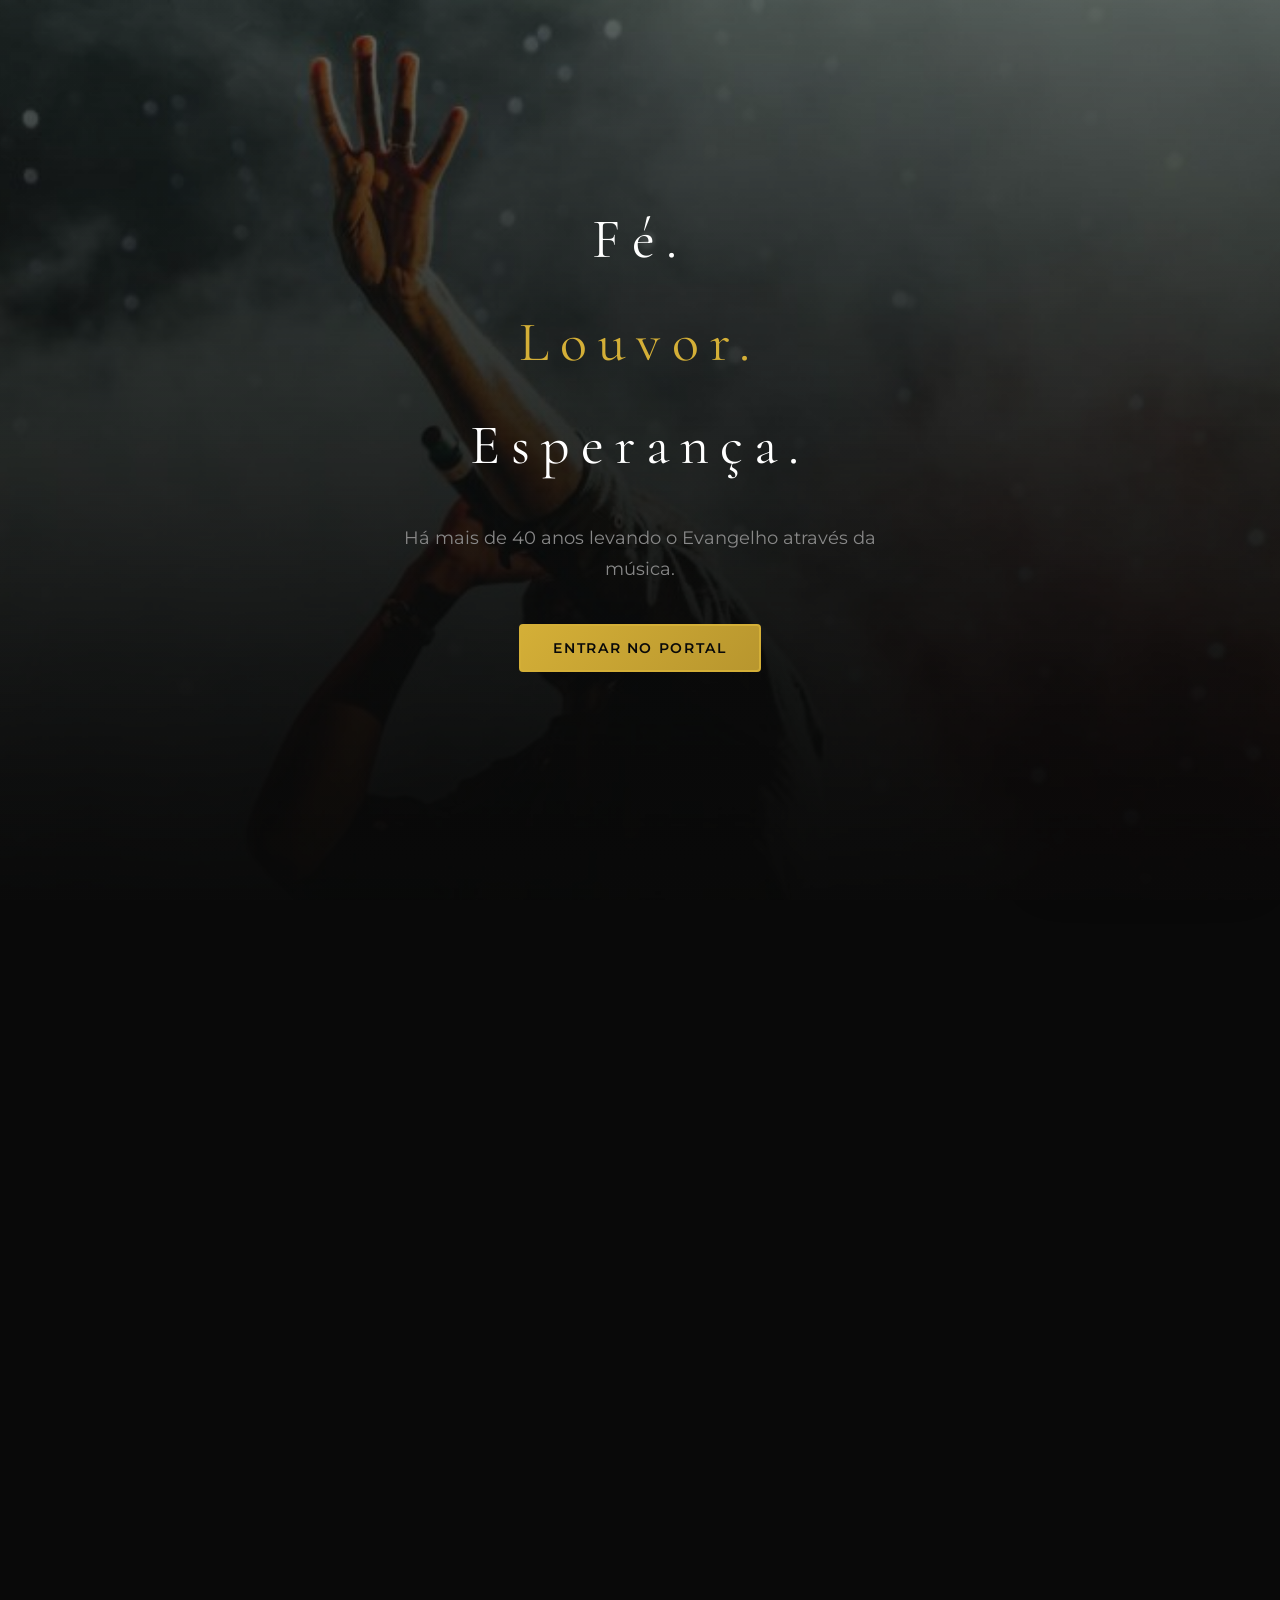
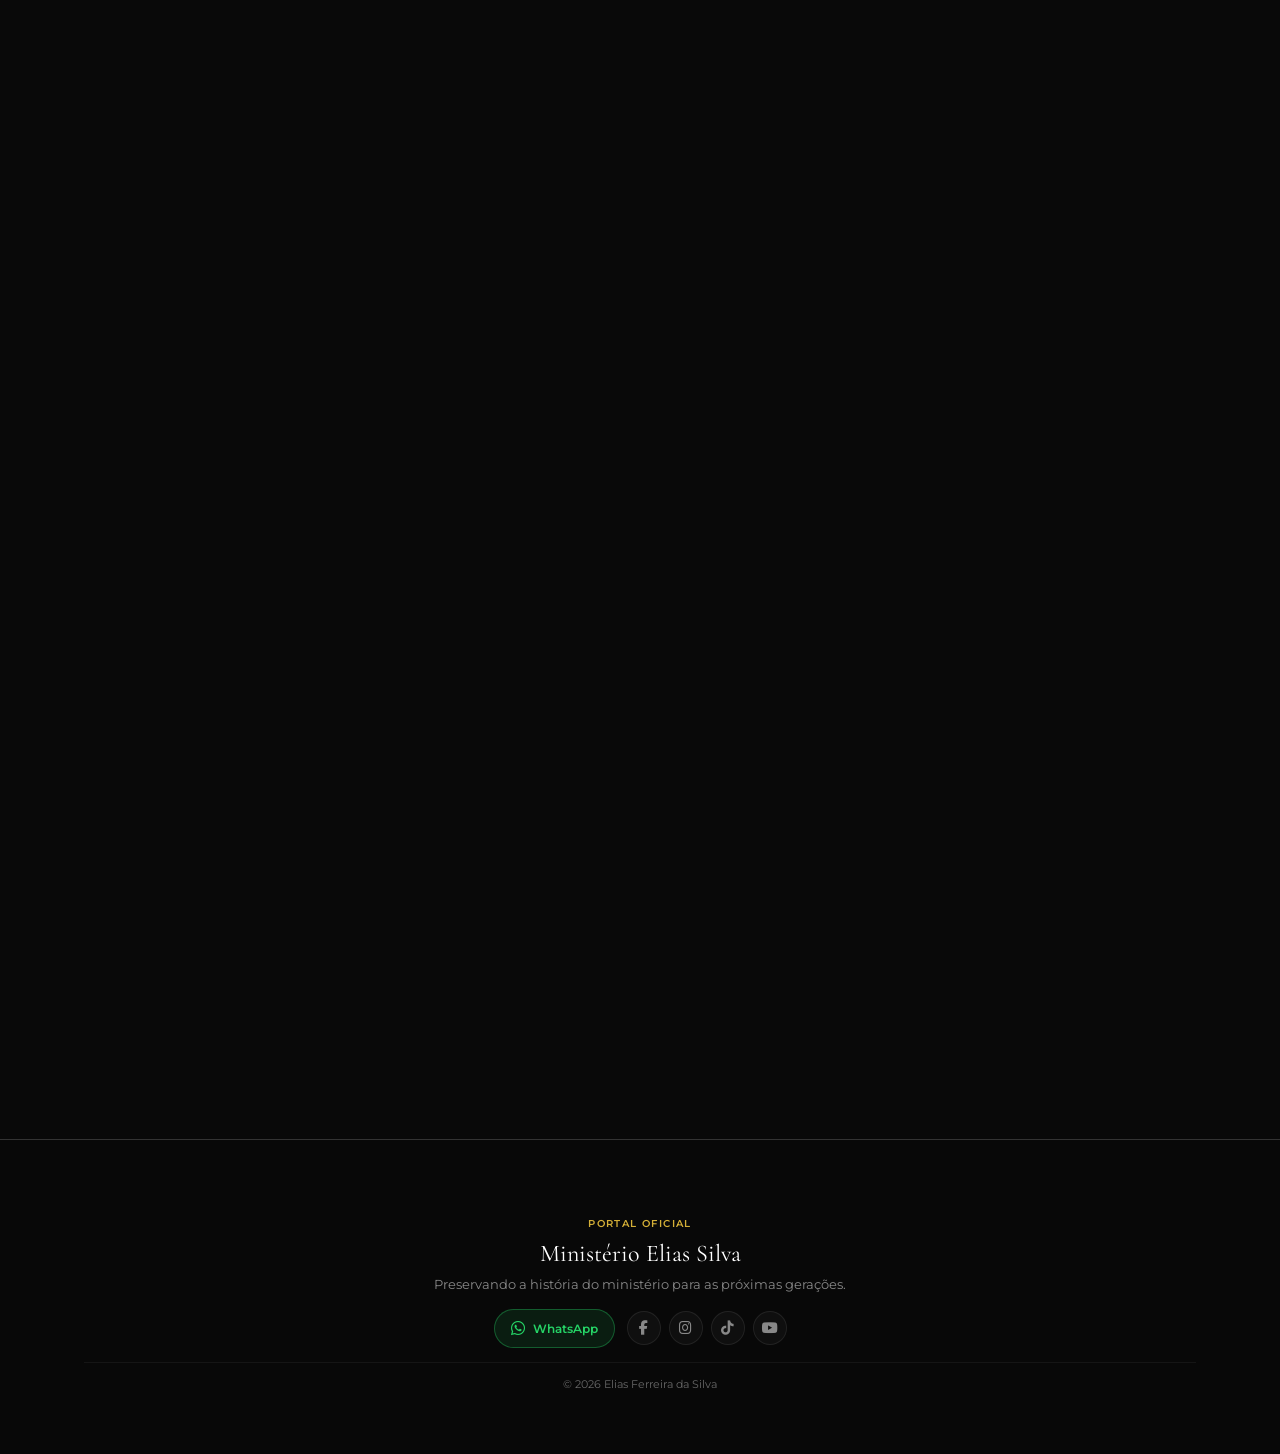
==== index.html @ 47825319 "site cantor teste" ====
﻿<!DOCTYPE html>

<html lang="pt-BR">

<head>

  <meta charset="UTF-8">

  <meta name="viewport" content="width=device-width, initial-scale=1.0, viewport-fit=cover">

  <link rel="canonical" href="https://ministerioeliassilva.com.br/">

  <meta property="og:url" content="https://ministerioeliassilva.com.br/">

  <meta name="twitter:site" content="@ministerioeliassilva">

  <meta name="description" content="Portal oficial do Ministério Elias Silva — mais de 40 anos levando o Evangelho através da música. Legado, memoriais e discografia.">

  <meta name="keywords" content="Ministério Elias Silva, Elias Silva, Léia Silva, música gospel, memoriais, legado">

  <meta name="author" content="Elias Ferreira da Silva">

  <meta property="og:title" content="Ministério Elias Silva | Portal Oficial">

  <meta property="og:description" content="Portal de legado — preservando a história do ministério para as próximas gerações.">

  <meta property="og:type" content="website">

  <meta property="og:image" content="assets/images/hero-bg.png">

  <title>Ministério Elias Silva | Portal Oficial</title>



  <link rel="preconnect" href="https://fonts.googleapis.com">

  <link rel="preconnect" href="https://fonts.gstatic.com" crossorigin>

  <link href="https://fonts.googleapis.com/css2?family=Cormorant+Garamond:ital,wght@0,400;0,600;0,700;1,400&family=Montserrat:wght@300;400;500;600;700&display=swap" rel="stylesheet">

  <link rel="stylesheet" href="https://cdnjs.cloudflare.com/ajax/libs/font-awesome/6.5.1/css/all.min.css" media="print" onload="this.media='all'">

  <noscript><link rel="stylesheet" href="https://cdnjs.cloudflare.com/ajax/libs/font-awesome/6.5.1/css/all.min.css"></noscript>



  <link rel="stylesheet" href="css/style.css">

  <link rel="stylesheet" href="css/animations.css">

  <link rel="stylesheet" href="css/responsive.css">
  <link rel="stylesheet" href="css/platform.css">
  <link rel="stylesheet" href="css/videoteca.css">

  <link rel="stylesheet" href="css/home-viva.css">

  <link rel="stylesheet" href="css/agenda-bot.css">

  <link rel="stylesheet" href="css/background-music.css">

  <link rel="icon" href="assets/icons/favicon.svg" type="image/svg+xml">

  <link rel="manifest" href="manifest.json">

  <meta name="theme-color" content="#D4AF37">

</head>

<body data-page="home">

  <a href="#portal-content" class="skip-link">Ir para o conteúdo</a>



  <div class="preloader" id="preloader">

    <div class="preloader__inner">

      <span class="preloader__logo">ES</span>

      <div class="preloader__bar"><span></span></div>

    </div>

  </div>



  <header class="header" id="header">

    <nav class="nav container">

      <a href="index.html" class="nav__logo">Ministério Elias Silva</a>

      <div id="global-search"></div>

      <div class="nav__menu" id="nav-menu">

        <ul class="nav__list">

          <li><a href="index.html" class="nav__link active">Home</a></li>

          <li><a href="#agenda" class="nav__link">Agenda</a></li>

          <li><a href="memoriais.html" class="nav__link">Memoriais</a></li>

          <li><a href="discografia.html" class="nav__link">Música</a></li>

          <li><a href="videoteca.html" class="nav__link">Videoteca</a></li>

          <li><a href="#contato" class="nav__link">Contato</a></li>

        </ul>

        <button class="nav__close" id="nav-close" aria-label="Fechar menu"><i class="fas fa-times"></i></button>

      </div>

      <button class="nav__toggle" id="nav-toggle" aria-label="Abrir menu"><i class="fas fa-bars"></i></button>

    </nav>

  </header>



  <section class="home-opening" id="home-opening" aria-label="Abertura">

    <div class="home-opening__bg" aria-hidden="true">
      <img class="home-opening__photo" src="assets/images/hero-bg.png" alt="" width="1920" height="1280" fetchpriority="high">
    </div>

    <div class="home-opening__content">

      <div class="home-opening__words" aria-hidden="true">

        <span class="home-opening__word">Fé.</span>

        <span class="home-opening__word">Louvor.</span>

        <span class="home-opening__word">Esperança.</span>

      </div>

      <p class="home-opening__subtitle">Há mais de 40 anos levando o Evangelho através da música.</p>

      <button type="button" class="btn btn--primary btn--lg home-opening__enter" id="home-enter">Entrar no Portal</button>

    </div>

  </section>



  <main id="main-content">

    <div id="portal-content" class="portal-content">

      <section class="lancamento-section" id="lancamentos">
        <div id="videoteca-featured"></div>
      </section>

      <section id="proxima-ministracao"></section>

      <section class="home-agenda agenda" id="agenda" aria-label="Agenda">
        <div class="container">
          <span class="home-section__label">Agenda</span>
          <h2 class="home-section__title">Próximas ministrações</h2>
          <div class="agenda__list" id="agenda-list"></div>
        </div>
      </section>

      <section id="hoje-historia" aria-label="Hoje na História"></section>

      <section id="linha-tempo"></section>

      <section id="memorial-destaque"></section>

      <section id="discografia-teaser"></section>

      <section id="videoteca-teaser"></section>

      <section id="frase-final"></section>

    </div>

  </main>



  <footer class="footer footer--legacy" id="contato">
    <div class="container">
      <div class="footer-legacy">
        <div class="footer-legacy__main">
          <span class="footer-legacy__badge">Portal Oficial</span>
          <h2 class="footer-legacy__title">Ministério Elias Silva</h2>
          <p class="footer-legacy__mission">Preservando a história do ministério para as próximas gerações.</p>
        </div>
        <div class="footer-legacy__actions">
          <a href="https://wa.me/5511970472292" id="convite-whatsapp" class="footer-legacy__whatsapp" target="_blank" rel="noopener noreferrer">
            <i class="fab fa-whatsapp"></i>
            <span>WhatsApp</span>
          </a>
          <nav class="footer-legacy__social" aria-label="Redes sociais oficiais">
            <a href="https://www.facebook.com/CANTORELIASSILVAOFICIAL" target="_blank" rel="noopener noreferrer" aria-label="Facebook"><i class="fab fa-facebook-f"></i></a>
            <a href="https://www.instagram.com/cantoreliassilvaoficial/" target="_blank" rel="noopener noreferrer" aria-label="Instagram"><i class="fab fa-instagram"></i></a>
            <a href="https://www.tiktok.com/@cantoreliassilvaoficial" target="_blank" rel="noopener noreferrer" aria-label="TikTok"><i class="fab fa-tiktok"></i></a>
            <a href="https://www.youtube.com/@cantoreliassilvaoficial" target="_blank" rel="noopener noreferrer" aria-label="YouTube"><i class="fab fa-youtube"></i></a>
          </nav>
        </div>
        <p class="footer-legacy__copy">&copy; 2026 Elias Ferreira da Silva</p>
      </div>
    </div>
  </footer>



  <div class="video-modal" id="video-modal" aria-hidden="true">

    <div class="video-modal__overlay"></div>

    <div class="video-modal__content video-modal__content--cinema">

      <button class="video-modal__close" aria-label="Fechar vídeo"><i class="fas fa-times"></i></button>

      <div class="video-modal__layout">

        <div class="video-modal__main">

          <div class="video-modal__iframe-wrap">

            <div id="video-player-host"></div>

            <div id="video-modal-upnext" class="video-modal__upnext" aria-live="polite"></div>

          </div>

          <div class="video-modal__info">

            <h3 id="video-modal-title"></h3>

            <p id="video-modal-desc"></p>

            <div id="video-modal-next"></div>

            <div id="video-modal-related"></div>

          </div>

        </div>

        <aside class="video-modal__aside">

          <div id="video-modal-sheet"></div>

        </aside>

      </div>

    </div>

  </div>



  <button class="back-to-top" id="back-to-top" aria-label="Voltar ao topo"><i class="fas fa-chevron-up"></i></button>



  <script src="js/ministry.js"></script>

  <script src="services/adapters/jsonAdapter.js"></script>

  <script src="services/contentService.js"></script>

  <script src="services/searchService.js"></script>

  <script src="services/analyticsService.js"></script>

  <script src="js/portal/seo.js"></script>

  <script src="js/portal/search-ui.js"></script>

  <script src="js/portal/videoService.js"></script>

  <script src="js/portal/videoModal.js"></script>

  <script src="js/portal/render-helpers.js"></script>

  <script src="js/portal/render-videoteca.js"></script>

  <script src="js/portal/render-home-viva.js"></script>

  <script src="js/portal/render-home.js"></script>

  <script src="services/agendaBotService.js"></script>

  <script src="js/portal/agenda-bot.js"></script>

  <script src="js/portal/background-music.js"></script>

  <script src="js/player.js"></script>

  <script src="js/main.js"></script>

</body>

</html>
---- css/style.css ----
/* ============================================
   ELIAS SILVA — Site Oficial
   Estilo cinematográfico premium
   ============================================ */

:root {
  --color-bg: #090909;
  --color-bg-alt: #111111;
  --color-bg-card: #151515;
  --color-gold: #D4AF37;
  --color-gold-light: #E8C547;
  --color-gold-dark: #B8962E;
  --color-white: #FFFFFF;
  --color-gray: #888888;
  --color-gray-dark: #333333;
  --color-gray-light: #CCCCCC;

  --font-display: 'Cormorant Garamond', Georgia, serif;
  --font-body: 'Montserrat', sans-serif;

  --header-height: 80px;
  --transition: 0.4s cubic-bezier(0.25, 0.46, 0.45, 0.94);
  --shadow-gold: 0 0 40px rgba(212, 175, 55, 0.15);
  --radius: 4px;
}

*, *::before, *::after {
  margin: 0;
  padding: 0;
  box-sizing: border-box;
}

html {
  scroll-behavior: smooth;
  scroll-padding-top: var(--header-height);
  scrollbar-width: thin;
  scrollbar-color: rgba(212, 175, 55, 0.5) rgba(255, 255, 255, 0.05);
}

/* ---- Scrollbar premium ---- */
::-webkit-scrollbar {
  width: 10px;
  height: 10px;
}

::-webkit-scrollbar-track {
  background: rgba(255, 255, 255, 0.04);
}

::-webkit-scrollbar-thumb {
  background: linear-gradient(180deg, rgba(212, 175, 55, 0.55), rgba(184, 150, 46, 0.35));
  border-radius: 999px;
  border: 2px solid rgba(9, 9, 9, 0.85);
}

::-webkit-scrollbar-thumb:hover {
  background: linear-gradient(180deg, rgba(232, 197, 71, 0.8), rgba(212, 175, 55, 0.6));
}

body.scroll-locked,
html.scroll-locked {
  overflow: hidden;
  height: 100%;
}

body {
  font-family: var(--font-body);
  font-size: 16px;
  font-weight: 400;
  line-height: 1.7;
  color: var(--color-gray-light);
  background-color: var(--color-bg);
  overflow-x: hidden;
  -webkit-font-smoothing: antialiased;
}

img {
  max-width: 100%;
  height: auto;
  display: block;
}

a {
  text-decoration: none;
  color: inherit;
  transition: color var(--transition);
}

button {
  border: none;
  background: none;
  cursor: pointer;
  font-family: inherit;
  color: inherit;
}

ul {
  list-style: none;
}

.container {
  width: 100%;
  max-width: 1200px;
  margin: 0 auto;
  padding: 0 24px;
}

/* ---- Preloader ---- */
.preloader {
  position: fixed;
  inset: 0;
  z-index: 9999;
  display: flex;
  align-items: center;
  justify-content: center;
  background: var(--color-bg);
  transition: opacity 0.6s ease, visibility 0.6s ease;
}

.preloader.hidden {
  opacity: 0;
  visibility: hidden;
  pointer-events: none;
}

.preloader__inner {
  text-align: center;
}

.preloader__logo {
  font-family: var(--font-display);
  font-size: 3rem;
  font-weight: 700;
  color: var(--color-gold);
  letter-spacing: 0.2em;
  display: block;
  margin-bottom: 24px;
}

.preloader__bar {
  width: 120px;
  height: 2px;
  background: var(--color-gray-dark);
  margin: 0 auto;
  overflow: hidden;
}

.preloader__bar span {
  display: block;
  width: 100%;
  height: 100%;
  background: var(--color-gold);
  animation: preloaderBar 1.5s ease-in-out infinite;
}

@keyframes preloaderBar {
  0% { transform: translateX(-100%); }
  100% { transform: translateX(100%); }
}

/* ---- Header / Nav ---- */
.header {
  position: fixed;
  top: 0;
  left: 0;
  width: 100%;
  z-index: 1000;
  height: var(--header-height);
  transition: background var(--transition), box-shadow var(--transition), backdrop-filter var(--transition);
}

.header.scrolled {
  background: rgba(9, 9, 9, 0.92);
  backdrop-filter: blur(20px);
  box-shadow: 0 1px 0 rgba(212, 175, 55, 0.1);
}

.nav {
  display: flex;
  align-items: center;
  justify-content: space-between;
  height: 100%;
}

.nav__logo {
  font-family: var(--font-display);
  font-size: 1.5rem;
  font-weight: 700;
  color: var(--color-white);
  letter-spacing: 0.05em;
  z-index: 10;
}

.nav__logo:hover {
  color: var(--color-gold);
}

.nav__menu {
  position: fixed;
  top: 0;
  right: -100%;
  width: 100%;
  max-width: 400px;
  height: 100vh;
  background: rgba(9, 9, 9, 0.98);
  backdrop-filter: blur(20px);
  padding: 100px 40px 40px;
  transition: right var(--transition);
  z-index: 5;
}

.nav__menu.show {
  right: 0;
}

.nav__list {
  display: flex;
  flex-direction: column;
  gap: 8px;
}

.nav__link {
  display: block;
  padding: 12px 0;
  font-size: 0.9rem;
  font-weight: 500;
  letter-spacing: 0.1em;
  text-transform: uppercase;
  color: var(--color-gray-light);
  border-bottom: 1px solid transparent;
  transition: all var(--transition);
}

.nav__link:hover,
.nav__link.active {
  color: var(--color-gold);
  padding-left: 12px;
}

.nav__toggle,
.nav__close {
  font-size: 1.4rem;
  color: var(--color-white);
  z-index: 10;
  transition: color var(--transition);
}

.nav__toggle:hover,
.nav__close:hover {
  color: var(--color-gold);
}

.nav__close {
  position: absolute;
  top: 28px;
  right: 28px;
  display: block;
}

/* ---- Buttons ---- */
.btn {
  display: inline-flex;
  align-items: center;
  gap: 10px;
  padding: 14px 32px;
  font-size: 0.85rem;
  font-weight: 600;
  letter-spacing: 0.12em;
  text-transform: uppercase;
  border-radius: var(--radius);
  transition: all var(--transition);
  cursor: pointer;
}

.btn--primary {
  background: linear-gradient(135deg, var(--color-gold), var(--color-gold-dark));
  color: var(--color-bg);
  border: 2px solid var(--color-gold);
}

.btn--primary:hover {
  background: transparent;
  color: var(--color-gold);
  box-shadow: var(--shadow-gold);
  transform: translateY(-2px);
}

.btn--outline {
  background: transparent;
  color: var(--color-white);
  border: 2px solid rgba(255, 255, 255, 0.4);
}

.btn--outline:hover {
  border-color: var(--color-gold);
  color: var(--color-gold);
  transform: translateY(-2px);
}

.btn--small {
  padding: 10px 24px;
  font-size: 0.75rem;
}

.btn--full {
  width: 100%;
  justify-content: center;
}

.btn--whatsapp {
  background: #128C7E;
  color: var(--color-white);
  border: 2px solid #128C7E;
}

.btn--whatsapp:hover {
  background: transparent;
  color: #128C7E;
}

/* ---- Sections ---- */
.section {
  padding: 100px 0;
  position: relative;
}

.section__label {
  display: inline-block;
  font-size: 0.75rem;
  font-weight: 600;
  letter-spacing: 0.25em;
  text-transform: uppercase;
  color: var(--color-gold);
  margin-bottom: 16px;
}

.section__title {
  font-family: var(--font-display);
  font-size: clamp(2.5rem, 5vw, 3.5rem);
  font-weight: 600;
  color: var(--color-white);
  line-height: 1.15;
  margin-bottom: 48px;
}

.section__title em {
  font-style: italic;
  color: var(--color-gold);
}

.section__header {
  text-align: center;
  margin-bottom: 64px;
}

.section__header .section__title {
  margin-bottom: 0;
}

/* ---- Hero ---- */
.hero {
  position: relative;
  height: 100vh;
  min-height: 600px;
  display: flex;
  align-items: center;
  justify-content: center;
  overflow: hidden;
}

.hero__video-wrap {
  position: absolute;
  inset: 0;
  z-index: 0;
}

.hero__video,
.hero__fallback {
  width: 100%;
  height: 100%;
  object-fit: cover;
}

.hero__fallback {
  position: absolute;
  inset: 0;
  z-index: 0;
}

.hero__video {
  position: relative;
  z-index: 1;
}

.hero__overlay {
  position: absolute;
  inset: 0;
  z-index: 2;
  background: linear-gradient(
    to bottom,
    rgba(9, 9, 9, 0.55) 0%,
    rgba(9, 9, 9, 0.65) 40%,
    rgba(9, 9, 9, 0.85) 100%
  );
}

.hero__glow {
  position: absolute;
  width: 500px;
  height: 500px;
  border-radius: 50%;
  filter: blur(120px);
  opacity: 0.15;
  pointer-events: none;
  z-index: 3;
}

.hero__glow--left {
  top: 20%;
  left: -10%;
  background: var(--color-gold);
}

.hero__glow--right {
  bottom: 10%;
  right: -10%;
  background: var(--color-gold-light);
}

.hero__content {
  position: relative;
  z-index: 10;
  text-align: center;
  padding-top: var(--header-height);
  opacity: 1;
  visibility: visible;
}

.hero__subtitle {
  font-size: 0.85rem;
  font-weight: 500;
  letter-spacing: 0.3em;
  text-transform: uppercase;
  color: var(--color-gold);
  margin-bottom: 16px;
  text-shadow: 0 2px 12px rgba(0, 0, 0, 0.8);
}

.hero__title {
  font-family: var(--font-display);
  font-size: clamp(3.5rem, 10vw, 7rem);
  font-weight: 700;
  color: var(--color-white);
  line-height: 1;
  margin-bottom: 24px;
  text-shadow: 0 4px 30px rgba(0, 0, 0, 0.9), 0 2px 8px rgba(0, 0, 0, 0.8);
}

.hero__tagline {
  font-family: var(--font-display);
  font-size: clamp(1.2rem, 3vw, 1.8rem);
  font-style: italic;
  color: var(--color-gray-light);
  margin-bottom: 48px;
  line-height: 1.5;
  text-shadow: 0 2px 16px rgba(0, 0, 0, 0.9);
}

.hero__buttons {
  display: flex;
  flex-wrap: wrap;
  gap: 16px;
  justify-content: center;
  position: relative;
  z-index: 10;
}

.hero__scroll {
  position: absolute;
  bottom: 40px;
  left: 50%;
  transform: translateX(-50%);
  z-index: 2;
  width: 30px;
  height: 50px;
  border: 2px solid rgba(212, 175, 55, 0.5);
  border-radius: 20px;
  display: flex;
  justify-content: center;
  padding-top: 8px;
}

.hero__scroll span {
  width: 4px;
  height: 10px;
  background: var(--color-gold);
  border-radius: 2px;
  animation: scrollDown 2s ease-in-out infinite;
}

@keyframes scrollDown {
  0%, 100% { transform: translateY(0); opacity: 1; }
  50% { transform: translateY(12px); opacity: 0.3; }
}

/* ---- Sobre ---- */
.sobre {
  background: var(--color-bg-alt);
}

.sobre__grid {
  display: grid;
  grid-template-columns: 1fr 1fr;
  gap: 80px;
  align-items: center;
}

.sobre__text p {
  margin-bottom: 20px;
  color: var(--color-gray);
}

.sobre__text p:last-child {
  margin-bottom: 0;
}

.sobre__stats {
  display: flex;
  gap: 40px;
  margin-top: 48px;
  padding-top: 32px;
  border-top: 1px solid var(--color-gray-dark);
}

.stat__number {
  display: block;
  font-family: var(--font-display);
  font-size: 2.5rem;
  font-weight: 700;
  color: var(--color-gold);
  line-height: 1;
}

.stat__number::after {
  content: '+';
  font-size: 1.5rem;
}

.stat__number[data-count="1"]::after {
  content: 'M+';
  font-size: 1.2rem;
}

.stat__label {
  font-size: 0.75rem;
  letter-spacing: 0.1em;
  text-transform: uppercase;
  color: var(--color-gray);
  margin-top: 8px;
  display: block;
}

.sobre__image-frame {
  position: relative;
}

.sobre__image-frame img {
  width: 100%;
  aspect-ratio: 3/4;
  object-fit: cover;
  border-radius: var(--radius);
}

.sobre__image-accent {
  position: absolute;
  top: -20px;
  right: -20px;
  width: 100%;
  height: 100%;
  border: 2px solid var(--color-gold);
  border-radius: var(--radius);
  z-index: -1;
  opacity: 0.5;
}

.sobre__duo {
  margin-top: 32px;
}

.sobre__duo-card {
  display: flex;
  align-items: center;
  gap: 16px;
  padding: 20px 24px;
  background: rgba(212, 175, 55, 0.08);
  border: 1px solid rgba(212, 175, 55, 0.25);
  border-radius: var(--radius);
}

.sobre__duo-card i {
  font-size: 1.5rem;
  color: var(--color-gold);
}

.sobre__duo-card strong {
  display: block;
  color: var(--color-white);
  font-size: 1rem;
  margin-bottom: 4px;
}

.sobre__duo-card span {
  font-size: 0.8rem;
  color: var(--color-gray);
}

/* ---- Músicas ---- */
.musicas {
  background: var(--color-bg);
}

.musicas__grid {
  display: grid;
  grid-template-columns: repeat(3, 1fr);
  gap: 32px;
}

.music-card {
  background: var(--color-bg-card);
  border-radius: var(--radius);
  overflow: hidden;
  border: 1px solid rgba(255, 255, 255, 0.05);
  transition: transform var(--transition), box-shadow var(--transition);
}

.music-card:hover {
  transform: translateY(-8px);
  box-shadow: var(--shadow-gold);
  border-color: rgba(212, 175, 55, 0.2);
}

.music-card.playing {
  border-color: var(--color-gold);
  box-shadow: var(--shadow-gold);
}

.music-card__cover {
  position: relative;
  overflow: hidden;
}

.music-card__cover img {
  width: 100%;
  aspect-ratio: 1;
  object-fit: cover;
  transition: transform 0.6s ease;
}

.music-card:hover .music-card__cover img {
  transform: scale(1.05);
}

.music-card__play {
  position: absolute;
  inset: 0;
  display: flex;
  align-items: center;
  justify-content: center;
  background: rgba(9, 9, 9, 0.5);
  opacity: 0;
  transition: opacity var(--transition);
  font-size: 3rem;
  color: var(--color-gold);
}

.music-card:hover .music-card__play {
  opacity: 1;
}

.music-card__info {
  padding: 20px 20px 0;
  display: flex;
  justify-content: space-between;
  align-items: baseline;
}

.music-card__title {
  font-family: var(--font-display);
  font-size: 1.4rem;
  color: var(--color-white);
}

.music-card__year {
  font-size: 0.8rem;
  color: var(--color-gray);
}

.music-card__player {
  padding: 16px 20px;
}

.player {
  display: flex;
  align-items: center;
  gap: 12px;
}

.player__btn {
  width: 36px;
  height: 36px;
  border-radius: 50%;
  background: var(--color-gold);
  color: var(--color-bg);
  display: flex;
  align-items: center;
  justify-content: center;
  font-size: 0.75rem;
  flex-shrink: 0;
  transition: transform var(--transition);
}

.player__btn:hover {
  transform: scale(1.1);
}

.player__progress {
  flex: 1;
  min-width: 0;
}

.player__bar {
  height: 4px;
  background: var(--color-gray-dark);
  border-radius: 2px;
  cursor: pointer;
  overflow: hidden;
}

.player__fill {
  display: block;
  height: 100%;
  width: 0%;
  background: var(--color-gold);
  border-radius: 2px;
  transition: width 0.1s linear;
}

.player__time {
  font-size: 0.7rem;
  color: var(--color-gray);
  margin-top: 4px;
  display: block;
}

.music-card__links {
  display: flex;
  gap: 16px;
  padding: 0 20px 20px;
}

.music-card__links a {
  font-size: 1.2rem;
  color: var(--color-gray);
  transition: color var(--transition), transform var(--transition);
}

.music-card__links a:hover {
  color: var(--color-gold);
  transform: translateY(-2px);
}

/* ---- Videoclipes ---- */
.videoclipes {
  background: var(--color-bg-alt);
}

.videos__grid {
  display: grid;
  grid-template-columns: repeat(2, 1fr);
  gap: 24px;
}

.video-card {
  position: relative;
  overflow: hidden;
  border-radius: var(--radius);
  cursor: pointer;
  border: none;
  padding: 0;
  width: 100%;
  aspect-ratio: 16/9;
}

.video-card img {
  width: 100%;
  height: 100%;
  object-fit: cover;
  transition: transform 0.6s ease;
}

.video-card:hover img {
  transform: scale(1.08);
}

.video-card__overlay {
  position: absolute;
  inset: 0;
  display: flex;
  flex-direction: column;
  align-items: center;
  justify-content: center;
  gap: 12px;
  background: rgba(9, 9, 9, 0.5);
  transition: background var(--transition);
}

.video-card:hover .video-card__overlay {
  background: rgba(9, 9, 9, 0.3);
}

.video-card__overlay i {
  font-size: 4rem;
  color: var(--color-gold);
  transition: transform var(--transition);
}

.video-card:hover .video-card__overlay i {
  transform: scale(1.15);
}

.video-card__overlay span {
  font-family: var(--font-display);
  font-size: 1.3rem;
  color: var(--color-white);
  letter-spacing: 0.05em;
}

/* ---- Video Modal ---- */
.video-modal {
  position: fixed;
  inset: 0;
  z-index: 10000;
  display: flex;
  align-items: stretch;
  justify-content: center;
  overflow: hidden;
  padding: 0 16px;
  opacity: 0;
  visibility: hidden;
  pointer-events: none;
  transition: opacity var(--transition), visibility var(--transition);
}

.video-modal.active {
  opacity: 1;
  visibility: visible;
  pointer-events: auto;
}

.video-modal__overlay {
  position: fixed;
  inset: 0;
  background: rgba(0, 0, 0, 0.92);
  pointer-events: none;
}

.video-modal__content {
  position: relative;
  width: 100%;
  max-width: 960px;
  z-index: 1;
  margin: 0 auto;
  max-height: 100vh;
  max-height: 100dvh;
  overflow-x: hidden;
  overflow-y: auto;
  overscroll-behavior: contain;
  -webkit-overflow-scrolling: touch;
  padding: max(56px, env(safe-area-inset-top)) 0 max(40px, env(safe-area-inset-bottom));
  scrollbar-width: thin;
  scrollbar-color: rgba(212, 175, 55, 0.55) rgba(255, 255, 255, 0.06);
}

.video-modal__content::-webkit-scrollbar {
  width: 8px;
}

.video-modal__content::-webkit-scrollbar-track {
  background: rgba(255, 255, 255, 0.04);
  border-radius: 999px;
}

.video-modal__content::-webkit-scrollbar-thumb {
  background: linear-gradient(180deg, rgba(212, 175, 55, 0.6), rgba(184, 150, 46, 0.4));
  border-radius: 999px;
  border: 1px solid rgba(9, 9, 9, 0.85);
}

.video-modal__close {
  position: fixed;
  top: max(16px, env(safe-area-inset-top));
  right: max(16px, env(safe-area-inset-right));
  z-index: 10002;
  width: 44px;
  height: 44px;
  display: flex;
  align-items: center;
  justify-content: center;
  font-size: 1.25rem;
  color: var(--color-white);
  background: rgba(9, 9, 9, 0.78);
  border: 1px solid rgba(212, 175, 55, 0.35);
  border-radius: 50%;
  backdrop-filter: blur(10px);
  -webkit-backdrop-filter: blur(10px);
  transition: color var(--transition), border-color var(--transition), background var(--transition);
}

.video-modal__close:hover {
  color: var(--color-gold);
  border-color: var(--color-gold);
  background: rgba(9, 9, 9, 0.92);
}

.video-modal__iframe-wrap {
  position: relative;
  padding-bottom: 56.25%;
  height: 0;
  overflow: hidden;
  border-radius: var(--radius);
  border: 1px solid rgba(212, 175, 55, 0.3);
}

.video-modal__iframe-wrap iframe {
  position: absolute;
  top: 0;
  left: 0;
  width: 100%;
  height: 100%;
}

/* ---- Galeria ---- */
.galeria {
  background: var(--color-bg);
}

.galeria__filters {
  display: flex;
  flex-wrap: wrap;
  gap: 12px;
  justify-content: center;
  margin-bottom: 48px;
}

.filter-btn {
  padding: 10px 24px;
  font-size: 0.75rem;
  font-weight: 600;
  letter-spacing: 0.1em;
  text-transform: uppercase;
  color: var(--color-gray);
  border: 1px solid var(--color-gray-dark);
  border-radius: 30px;
  transition: all var(--transition);
}

.filter-btn:hover,
.filter-btn.active {
  color: var(--color-bg);
  background: var(--color-gold);
  border-color: var(--color-gold);
}

.galeria__grid {
  display: grid;
  grid-template-columns: repeat(4, 1fr);
  gap: 16px;
  content-visibility: auto;
  contain-intrinsic-size: auto 800px;
}

.galeria__item {
  position: relative;
  overflow: hidden;
  border-radius: var(--radius);
  aspect-ratio: 1;
  cursor: zoom-in;
  content-visibility: auto;
  contain-intrinsic-size: 280px;
  background: var(--color-bg-alt, #141414);
}

.galeria__item--loading {
  background: linear-gradient(110deg, #141414 8%, #1e1e1e 18%, #141414 33%);
  background-size: 200% 100%;
  animation: gallery-shimmer 1.4s linear infinite;
}

@keyframes gallery-shimmer {
  to { background-position: -200% 0; }
}

.galeria__item--loading img {
  opacity: 0;
}

.galeria__item img {
  width: 100%;
  height: 100%;
  object-fit: cover;
  opacity: 1;
  transition: opacity 0.35s ease, transform 0.6s ease;
}

.galeria__item.hidden {
  display: none;
}

.galeria__item:hover img {
  transform: scale(1.1);
}

.galeria__item-overlay {
  position: absolute;
  inset: 0;
  display: flex;
  align-items: center;
  justify-content: center;
  background: rgba(9, 9, 9, 0.6);
  opacity: 0;
  transition: opacity var(--transition);
}

.galeria__item:hover .galeria__item-overlay {
  opacity: 1;
}

.galeria__item-overlay i {
  font-size: 2rem;
  color: var(--color-gold);
}

/* ---- Agenda ---- */
.agenda {
  background: var(--color-bg-alt);
}

.agenda__list {
  max-width: 700px;
  margin: 0 auto;
}

.agenda__item {
  display: flex;
  align-items: center;
  gap: 32px;
  padding: 32px 0;
  border-bottom: 1px solid var(--color-gray-dark);
  transition: padding-left var(--transition);
}

.agenda__item:first-child {
  border-top: 1px solid var(--color-gray-dark);
}

.agenda__item:hover {
  padding-left: 16px;
}

.agenda__date {
  text-align: center;
  min-width: 70px;
}

.agenda__day {
  display: block;
  font-family: var(--font-display);
  font-size: 2.5rem;
  font-weight: 700;
  color: var(--color-gold);
  line-height: 1;
}

.agenda__month {
  font-size: 0.75rem;
  letter-spacing: 0.15em;
  text-transform: uppercase;
  color: var(--color-gray);
}

.agenda__info {
  flex: 1;
}

.agenda__info h3 {
  font-family: var(--font-display);
  font-size: 1.5rem;
  color: var(--color-white);
  margin-bottom: 4px;
}

.agenda__info p {
  font-size: 0.85rem;
  color: var(--color-gray);
}

.agenda__badge {
  display: inline-flex;
  align-items: center;
  gap: 6px;
  margin-top: 8px;
  font-size: 0.7rem;
  font-weight: 600;
  letter-spacing: 0.08em;
  text-transform: uppercase;
  color: var(--color-gray);
  background: rgba(255, 255, 255, 0.05);
  padding: 4px 10px;
  border-radius: 20px;
}

.agenda__badge--duo {
  color: var(--color-gold);
  background: rgba(212, 175, 55, 0.12);
  border: 1px solid rgba(212, 175, 55, 0.25);
}

.agenda__badge--done {
  color: #6fcf97;
  background: rgba(111, 207, 151, 0.12);
  border: 1px solid rgba(111, 207, 151, 0.25);
}

.agenda__host {
  font-size: 0.8rem;
  color: var(--color-gold);
  margin-top: 4px;
}

.agenda__item--past {
  opacity: 0.85;
}

.agenda__item--past:hover {
  padding-left: 0;
}

.agenda__status {
  font-size: 0.75rem;
  font-weight: 600;
  letter-spacing: 0.1em;
  text-transform: uppercase;
  color: var(--color-gray);
  white-space: nowrap;
}

.agenda__empty {
  text-align: center;
  margin-top: 40px;
  color: var(--color-gray);
  font-size: 0.9rem;
}

/* ---- Notícias ---- */
.noticias {
  background: var(--color-bg);
}

.noticia-card {
  background: var(--color-bg-card);
  border: 1px solid rgba(255, 255, 255, 0.05);
  border-radius: var(--radius);
  padding: 40px;
  height: auto;
  transition: border-color var(--transition), transform var(--transition);
}

.noticia-card:hover {
  border-color: rgba(212, 175, 55, 0.3);
  transform: translateY(-4px);
}

.noticia-card__tag {
  display: inline-block;
  font-size: 0.7rem;
  font-weight: 600;
  letter-spacing: 0.15em;
  text-transform: uppercase;
  color: var(--color-gold);
  background: rgba(212, 175, 55, 0.1);
  padding: 4px 12px;
  border-radius: 20px;
  margin-bottom: 16px;
}

.noticia-card h3 {
  font-family: var(--font-display);
  font-size: 1.4rem;
  color: var(--color-white);
  margin-bottom: 12px;
  line-height: 1.3;
}

.noticia-card p {
  font-size: 0.9rem;
  color: var(--color-gray);
  margin-bottom: 16px;
}

.noticia-card time {
  font-size: 0.75rem;
  color: var(--color-gray-dark);
  letter-spacing: 0.05em;
}

.noticias-swiper .swiper-pagination-bullet {
  background: var(--color-gray-dark);
  opacity: 1;
}

.noticias-swiper .swiper-pagination-bullet-active {
  background: var(--color-gold);
}

/* ---- Depoimentos ---- */
.depoimentos {
  background: var(--color-bg-alt);
}

.depoimento-card {
  background: var(--color-bg-card);
  border: 1px solid rgba(255, 255, 255, 0.05);
  border-radius: var(--radius);
  padding: 48px;
  text-align: center;
  height: auto;
}

.depoimento-card__stars {
  color: var(--color-gold);
  font-size: 0.9rem;
  margin-bottom: 24px;
  display: flex;
  justify-content: center;
  gap: 4px;
}

.depoimento-card p {
  font-family: var(--font-display);
  font-size: 1.3rem;
  font-style: italic;
  color: var(--color-gray-light);
  line-height: 1.6;
  margin-bottom: 32px;
}

.depoimento-card footer strong {
  display: block;
  color: var(--color-white);
  font-size: 0.9rem;
  margin-bottom: 4px;
}

.depoimento-card footer span {
  font-size: 0.8rem;
  color: var(--color-gray);
}

.depoimentos-swiper .swiper-pagination-bullet {
  background: var(--color-gray-dark);
  opacity: 1;
}

.depoimentos-swiper .swiper-pagination-bullet-active {
  background: var(--color-gold);
}

/* ---- Redes Sociais ---- */
.redes {
  background: var(--color-bg);
}

.redes__grid {
  display: grid;
  grid-template-columns: repeat(5, 1fr);
  gap: 20px;
}

.rede-card {
  display: flex;
  flex-direction: column;
  align-items: center;
  gap: 12px;
  padding: 32px 16px;
  background: var(--color-bg-card);
  border: 1px solid rgba(255, 255, 255, 0.05);
  border-radius: var(--radius);
  transition: all var(--transition);
}

.rede-card:hover {
  border-color: var(--color-gold);
  transform: translateY(-6px);
  box-shadow: var(--shadow-gold);
}

.rede-card i {
  font-size: 2rem;
  color: var(--color-gold);
  transition: transform var(--transition);
}

.rede-card:hover i {
  transform: scale(1.15);
}

.rede-card span {
  font-size: 0.75rem;
  font-weight: 600;
  letter-spacing: 0.1em;
  text-transform: uppercase;
  color: var(--color-gray);
}

/* ---- Contato ---- */
.contato {
  background: var(--color-bg-alt);
}

.contato__grid {
  display: grid;
  grid-template-columns: 1fr 1fr;
  gap: 80px;
  align-items: start;
}

.contato__desc {
  color: var(--color-gray);
  margin-bottom: 32px;
}

.contato__form {
  background: var(--color-bg-card);
  border: 1px solid rgba(255, 255, 255, 0.05);
  border-radius: var(--radius);
  padding: 40px;
}

.form__group {
  margin-bottom: 24px;
}

.form__group label {
  display: block;
  font-size: 0.75rem;
  font-weight: 600;
  letter-spacing: 0.1em;
  text-transform: uppercase;
  color: var(--color-gray);
  margin-bottom: 8px;
}

.form__group input,
.form__group textarea {
  width: 100%;
  padding: 14px 16px;
  font-family: var(--font-body);
  font-size: 0.9rem;
  color: var(--color-white);
  background: var(--color-bg);
  border: 1px solid var(--color-gray-dark);
  border-radius: var(--radius);
  transition: border-color var(--transition);
  outline: none;
}

.form__group input:focus,
.form__group textarea:focus {
  border-color: var(--color-gold);
}

.form__group input::placeholder,
.form__group textarea::placeholder {
  color: var(--color-gray-dark);
}

.form__group textarea {
  resize: vertical;
  min-height: 120px;
}

/* ---- Footer legado (portal) ---- */
.footer--legacy {
  position: relative;
  padding: 0;
  border-top: 1px solid rgba(212, 175, 55, 0.15);
  background: #080808;
}

.footer-legacy {
  display: flex;
  flex-direction: column;
  align-items: center;
  text-align: center;
  padding: 28px 20px 20px;
  gap: 14px;
}

.footer-legacy__main {
  max-width: 440px;
}

.footer-legacy__badge {
  display: inline-block;
  font-size: 0.62rem;
  font-weight: 600;
  letter-spacing: 0.14em;
  text-transform: uppercase;
  color: var(--color-gold);
  margin-bottom: 8px;
}

.footer-legacy__title {
  font-family: var(--font-display);
  font-size: clamp(1.25rem, 2.5vw, 1.5rem);
  font-weight: 400;
  color: var(--color-white);
  line-height: 1.2;
  margin-bottom: 6px;
}

.footer-legacy__mission {
  color: var(--color-gray);
  font-size: 0.82rem;
  line-height: 1.5;
}

.footer-legacy__actions {
  display: flex;
  align-items: center;
  justify-content: center;
  gap: 12px;
  flex-wrap: wrap;
}

.footer-legacy__whatsapp {
  display: inline-flex;
  align-items: center;
  gap: 8px;
  padding: 8px 16px;
  border-radius: 999px;
  background: rgba(37, 211, 102, 0.1);
  border: 1px solid rgba(37, 211, 102, 0.35);
  color: #25d366;
  font-size: 0.78rem;
  font-weight: 600;
  transition: background 0.25s ease, border-color 0.25s ease;
}

.footer-legacy__whatsapp i {
  font-size: 1rem;
}

.footer-legacy__whatsapp:hover {
  background: rgba(37, 211, 102, 0.18);
  border-color: #25d366;
  color: #2ee06a;
}

.footer-legacy__social {
  display: flex;
  align-items: center;
  gap: 8px;
}

.footer-legacy__social a {
  display: flex;
  align-items: center;
  justify-content: center;
  width: 34px;
  height: 34px;
  border-radius: 50%;
  border: 1px solid rgba(255, 255, 255, 0.08);
  background: rgba(255, 255, 255, 0.03);
  color: var(--color-gray);
  font-size: 0.9rem;
  transition: color 0.25s ease, border-color 0.25s ease;
}

.footer-legacy__social a:hover {
  color: var(--color-gold);
  border-color: rgba(212, 175, 55, 0.35);
}

.footer-legacy__copy {
  font-size: 0.7rem;
  color: rgba(136, 136, 136, 0.75);
  padding-top: 12px;
  border-top: 1px solid rgba(255, 255, 255, 0.05);
  width: 100%;
}

body.has-now-playing .footer--legacy {
  padding-bottom: 64px;
}

@media (max-width: 480px) {
  .footer-legacy {
    padding: 24px 16px 18px;
    gap: 12px;
  }

  .footer-legacy__actions {
    flex-direction: column;
  }
}

/* ---- Footer ---- */
.footer {
  padding: 40px 0;
  border-top: 1px solid var(--color-gray-dark);
}

.footer__inner {
  display: flex;
  align-items: center;
  justify-content: space-between;
  flex-wrap: wrap;
  gap: 20px;
}

.footer__inner:has(.footer__version) {
  flex-direction: column;
  text-align: center;
}

.footer__tagline {
  color: var(--color-gold);
  font-size: 0.9rem;
  font-weight: 500;
  width: 100%;
  text-align: center;
}

.footer__version {
  color: var(--color-gray);
  font-size: 0.78rem;
  letter-spacing: 0.04em;
  width: 100%;
  text-align: center;
}

.footer__logo {
  font-family: var(--font-display);
  font-size: 1.3rem;
  font-weight: 700;
  color: var(--color-white);
}

.footer__logo:hover {
  color: var(--color-gold);
}

.footer__copy {
  font-size: 0.8rem;
  color: var(--color-gray);
}

.footer__social {
  display: flex;
  gap: 20px;
}

.footer__social a {
  font-size: 1.1rem;
  color: var(--color-gray);
  transition: color var(--transition);
}

.footer__social a:hover {
  color: var(--color-gold);
}

/* ---- Back to top ---- */
.back-to-top {
  position: fixed;
  bottom: calc(32px + 48px + 14px);
  right: 32px;
  width: 48px;
  height: 48px;
  border-radius: 50%;
  background: var(--color-gold);
  color: var(--color-bg);
  font-size: 1rem;
  display: flex;
  align-items: center;
  justify-content: center;
  z-index: 9996;
  opacity: 0;
  visibility: hidden;
  transform: translateY(20px);
  transition: all var(--transition);
  box-shadow: var(--shadow-gold);
}

.back-to-top.visible {
  opacity: 1;
  visibility: visible;
  transform: translateY(0);
}

.back-to-top:hover {
  transform: translateY(-4px);
  background: var(--color-gold-light);
}
---- css/animations.css ----
/* ============================================
   Animation Utilities
   ============================================ */

.reveal-up {
  opacity: 0;
  transform: translateY(40px);
}

.reveal-left {
  opacity: 0;
  transform: translateX(-40px);
}

.reveal-right {
  opacity: 0;
  transform: translateX(40px);
}

.reveal-fade {
  opacity: 0;
}

.reveal-scale {
  opacity: 0;
  transform: scale(0.9);
}

.revealed {
  opacity: 1 !important;
  transform: none !important;
}

/* Hero: texto sempre visível, sem reveal-up */
.hero__content,
.hero__content * {
  opacity: 1;
  visibility: visible;
}

/* Parallax layers */
[data-parallax] {
  will-change: transform;
}

/* Glow pulse on gold elements */
@keyframes goldPulse {
  0%, 100% { box-shadow: 0 0 20px rgba(212, 175, 55, 0.1); }
  50% { box-shadow: 0 0 40px rgba(212, 175, 55, 0.25); }
}

/* Shimmer effect for loading states */
@keyframes shimmer {
  0% { background-position: -200% 0; }
  100% { background-position: 200% 0; }
}

/* Section divider glow */
.section::before {
  content: '';
  position: absolute;
  top: 0;
  left: 50%;
  transform: translateX(-50%);
  width: 1px;
  height: 60px;
  background: linear-gradient(to bottom, transparent, var(--color-gold), transparent);
  opacity: 0.3;
}

.section:first-of-type::before {
  display: none;
}

/* Smooth image load */
img {
  opacity: 1;
  transition: opacity 0.4s ease;
}

img[data-loading] {
  opacity: 0;
}

/* Music card playing animation */
.music-card.playing .music-card__cover::after {
  content: '';
  position: absolute;
  inset: 0;
  border: 2px solid var(--color-gold);
  animation: goldPulse 2s ease-in-out infinite;
  pointer-events: none;
}

/* Nav overlay for mobile menu */
.nav-overlay {
  position: fixed;
  inset: 0;
  background: rgba(0, 0, 0, 0.6);
  z-index: 4;
  opacity: 0;
  visibility: hidden;
  transition: opacity var(--transition), visibility var(--transition);
}

.nav-overlay.active {
  opacity: 1;
  visibility: visible;
}

/* Form success state */
.form__success {
  text-align: center;
  padding: 40px;
}

.form__success i {
  font-size: 3rem;
  color: var(--color-gold);
  margin-bottom: 16px;
}

.form__success h3 {
  font-family: var(--font-display);
  font-size: 1.5rem;
  color: var(--color-white);
  margin-bottom: 8px;
}

.form__success p {
  color: var(--color-gray);
}
---- css/responsive.css ----
/* ============================================
   Responsive Styles
   ============================================ */

@media screen and (min-width: 1024px) {
  .nav__menu {
    position: static;
    width: auto;
    max-width: none;
    height: auto;
    background: transparent;
    backdrop-filter: none;
    padding: 0;
    display: block !important;
  }

  .nav__list {
    flex-direction: row;
    gap: 4px;
  }

  .nav__link {
    padding: 8px 14px;
    font-size: 0.7rem;
    border-bottom: none;
  }

  .nav__link:hover,
  .nav__link.active {
    padding-left: 14px;
    background: rgba(212, 175, 55, 0.1);
    border-radius: var(--radius);
  }

  .nav__toggle,
  .nav__close {
    display: none;
  }
}

@media screen and (max-width: 1023px) {
  .sobre__grid {
    grid-template-columns: 1fr;
    gap: 48px;
  }

  .sobre__image {
    order: -1;
    max-width: 400px;
    margin: 0 auto;
  }

  .musicas__grid {
    grid-template-columns: repeat(2, 1fr);
  }

  .galeria__grid {
    grid-template-columns: repeat(3, 1fr);
  }

  .redes__grid {
    grid-template-columns: repeat(3, 1fr);
  }

  .contato__grid {
    grid-template-columns: 1fr;
    gap: 48px;
  }
}

@media screen and (max-width: 768px) {
  :root {
    --header-height: 70px;
  }

  .section {
    padding: 72px 0;
  }

  .section__header {
    margin-bottom: 40px;
  }

  .hero__buttons {
    flex-direction: column;
    align-items: center;
  }

  .hero__buttons .btn {
    width: 100%;
    max-width: 280px;
    justify-content: center;
  }

  .sobre__stats {
    flex-direction: column;
    gap: 24px;
  }

  .musicas__grid {
    grid-template-columns: 1fr;
    max-width: 400px;
    margin: 0 auto;
  }

  .videos__grid {
    grid-template-columns: 1fr;
  }

  .galeria__grid {
    grid-template-columns: repeat(2, 1fr);
    gap: 12px;
  }

  .galeria__filters {
    gap: 8px;
  }

  .filter-btn {
    padding: 8px 16px;
    font-size: 0.65rem;
  }

  .agenda__item {
    flex-wrap: wrap;
    gap: 16px;
  }

  .agenda__item .btn {
    width: 100%;
    justify-content: center;
  }

  .redes__grid {
    grid-template-columns: repeat(2, 1fr);
  }

  .contato__form {
    padding: 28px;
  }

  .footer__inner {
    flex-direction: column;
    text-align: center;
  }

  .depoimento-card {
    padding: 32px 24px;
  }

  .noticia-card {
    padding: 28px;
  }

  .back-to-top {
    bottom: calc(20px + 52px + 12px);
    right: 20px;
    width: 42px;
    height: 42px;
  }
}

@media screen and (max-width: 480px) {
  .container {
    padding: 0 16px;
  }

  .hero__title {
    font-size: 3rem;
  }

  .galeria__grid {
    grid-template-columns: 1fr 1fr;
  }

  .redes__grid {
    grid-template-columns: 1fr 1fr;
  }

  .video-modal__close {
    top: max(12px, env(safe-area-inset-top));
    right: max(12px, env(safe-area-inset-right));
    width: 40px;
    height: 40px;
  }
}

@media (prefers-reduced-motion: reduce) {
  *, *::before, *::after {
    animation-duration: 0.01ms !important;
    animation-iteration-count: 1 !important;
    transition-duration: 0.01ms !important;
  }

  html {
    scroll-behavior: auto;
  }
}
---- css/platform.css ----
/* ============================================
   Platform — Search, Share, PWA, TV, Narrativa
   ============================================ */

/* Global Search */
.header .nav.container {
  flex-wrap: wrap;
  gap: 12px;
}

@media screen and (min-width: 1024px) {
  .header .nav.container {
    display: grid;
    grid-template-columns: auto 1fr auto;
    align-items: center;
    gap: 20px;
    flex-wrap: nowrap;
  }

  #global-search {
    justify-self: end;
    margin: 0;
    max-width: none;
    flex: none;
  }

  .nav__menu {
    justify-self: end;
  }
}

#global-search {
  flex: 1;
  min-width: 140px;
  max-width: 260px;
  margin-left: auto;
  position: relative;
}

.search-box {
  position: relative;
}

.search-box > i {
  position: absolute;
  left: 14px;
  top: 50%;
  transform: translateY(-50%);
  color: rgba(212, 175, 55, 0.65);
  font-size: 0.8rem;
  pointer-events: none;
  z-index: 1;
}

.search-box input {
  width: 100%;
  padding: 9px 36px 9px 38px;
  background: rgba(255, 255, 255, 0.04);
  border: 1px solid rgba(212, 175, 55, 0.18);
  border-radius: 999px;
  color: var(--color-white);
  font-family: var(--font-body);
  font-size: 0.78rem;
  letter-spacing: 0.02em;
  transition: border-color 0.25s ease, background 0.25s ease, box-shadow 0.25s ease;
  -webkit-appearance: none;
  appearance: none;
}

.search-box input::placeholder {
  color: rgba(255, 255, 255, 0.38);
}

.search-box input:hover {
  border-color: rgba(212, 175, 55, 0.35);
  background: rgba(255, 255, 255, 0.06);
}

.search-box input:focus {
  outline: none;
  border-color: rgba(212, 175, 55, 0.55);
  background: rgba(255, 255, 255, 0.07);
  box-shadow: 0 0 0 3px rgba(212, 175, 55, 0.1);
}

.search-box input::-webkit-search-cancel-button {
  -webkit-appearance: none;
  height: 14px;
  width: 14px;
  margin-right: 4px;
  background: url("data:image/svg+xml,%3Csvg xmlns='http://www.w3.org/2000/svg' viewBox='0 0 24 24' fill='none' stroke='%23aaa' stroke-width='2'%3E%3Cpath d='M18 6L6 18M6 6l12 12'/%3E%3C/svg%3E") center/contain no-repeat;
  cursor: pointer;
}

/* Busca compacta — desktop */
.search-box--compact {
  display: flex;
  align-items: center;
  justify-content: flex-end;
}

.search-box__toggle {
  width: 38px;
  height: 38px;
  border-radius: 50%;
  border: 1px solid rgba(212, 175, 55, 0.22);
  background: rgba(255, 255, 255, 0.04);
  color: rgba(212, 175, 55, 0.85);
  cursor: pointer;
  display: flex;
  align-items: center;
  justify-content: center;
  font-size: 0.85rem;
  transition: background 0.25s, border-color 0.25s, transform 0.2s;
}

.search-box__toggle:hover {
  background: rgba(212, 175, 55, 0.1);
  border-color: rgba(212, 175, 55, 0.45);
}

.search-box--compact .search-box__field {
  position: absolute;
  right: 0;
  top: 50%;
  transform: translateY(-50%);
  width: 0;
  opacity: 0;
  overflow: hidden;
  pointer-events: none;
  transition: width 0.3s ease, opacity 0.25s ease;
}

.search-box--compact.is-open .search-box__field {
  width: min(280px, 42vw);
  opacity: 1;
  pointer-events: auto;
}

.search-box--compact .search-box__field input {
  padding-right: 40px;
}

.search-box--compact .search-box__field > i {
  left: 14px;
}

.search-box__close {
  position: absolute;
  right: 10px;
  top: 50%;
  transform: translateY(-50%);
  width: 28px;
  height: 28px;
  border: none;
  background: transparent;
  color: var(--color-gray);
  cursor: pointer;
  border-radius: 50%;
  font-size: 0.75rem;
  display: flex;
  align-items: center;
  justify-content: center;
}

.search-box__close:hover {
  color: var(--color-gold);
}

.search-box--compact .search-results {
  right: 0;
  left: auto;
  width: min(320px, 90vw);
}

.search-results {
  position: absolute;
  top: calc(100% + 8px);
  left: 0;
  right: 0;
  background: var(--color-bg-card);
  border: 1px solid rgba(212,175,55,0.2);
  border-radius: var(--radius);
  max-height: 360px;
  overflow-y: auto;
  z-index: 200;
  box-shadow: var(--shadow-gold);
}

.search-result {
  display: block;
  padding: 12px 16px;
  border-bottom: 1px solid rgba(255,255,255,0.05);
  color: var(--color-gray-light);
}

.search-result:hover {
  background: rgba(212,175,55,0.08);
  color: var(--color-white);
}

.search-result__type {
  display: block;
  font-size: 0.65rem;
  text-transform: uppercase;
  letter-spacing: 0.1em;
  color: var(--color-gold);
  margin-bottom: 4px;
}

.search-result__empty {
  padding: 16px;
  text-align: center;
  color: var(--color-gray);
  font-size: 0.85rem;
}

/* Share bar */
.share-bar {
  display: flex;
  align-items: center;
  gap: 10px;
  flex-wrap: wrap;
}

.share-bar__label {
  font-size: 0.75rem;
  text-transform: uppercase;
  letter-spacing: 0.1em;
  color: var(--color-gray);
}

.share-bar__btn {
  width: 40px;
  height: 40px;
  border-radius: 50%;
  border: 1px solid rgba(255,255,255,0.1);
  background: rgba(255,255,255,0.04);
  color: var(--color-white);
  cursor: pointer;
  transition: all var(--transition);
}

.share-bar__btn:hover,
.share-bar__btn.active {
  border-color: var(--color-gold);
  color: var(--color-gold);
}

.share-bar__btn--fav.active {
  background: rgba(212,175,55,0.15);
}

.share-bar__url {
  width: 100%;
  font-size: 0.75rem;
  color: var(--color-gray);
  word-break: break-all;
  margin-top: 8px;
}

/* Favoritos */
.favorites-section {
  background: var(--color-bg-alt);
}

.favorites-grid {
  display: grid;
  grid-template-columns: repeat(auto-fill, minmax(240px, 1fr));
  gap: 16px;
}

.favorites-card {
  display: block;
  padding: 20px;
  background: var(--color-bg-card);
  border: 1px solid rgba(255,255,255,0.06);
  border-radius: var(--radius);
  color: var(--color-gray-light);
  transition: border-color var(--transition);
}

.favorites-card:hover {
  border-color: rgba(212,175,55,0.4);
}

.favorites-card strong {
  display: block;
  color: var(--color-white);
  margin-bottom: 4px;
}

.favorites-empty {
  text-align: center;
  color: var(--color-gray);
  padding: 32px;
}

/* Narrativa timeline */
.narrativa-year {
  margin-bottom: 48px;
}

.narrativa-year__label {
  font-family: var(--font-display);
  font-size: 2.5rem;
  color: var(--color-gold);
  margin-bottom: 24px;
  padding-left: 24px;
  border-left: 3px solid var(--color-gold);
}

.narrativa-item {
  display: flex;
  gap: 20px;
  padding: 20px 0;
  border-bottom: 1px solid rgba(255,255,255,0.06);
}

.narrativa-item__icon {
  width: 44px;
  height: 44px;
  display: flex;
  align-items: center;
  justify-content: center;
  border-radius: 50%;
  background: rgba(212,175,55,0.12);
  color: var(--color-gold);
  flex-shrink: 0;
}

.narrativa-item__body h4 {
  font-family: var(--font-display);
  color: var(--color-white);
  margin-bottom: 4px;
}

.narrativa-item__body p {
  color: var(--color-gray);
  font-size: 0.9rem;
}

.narrativa-item__link {
  display: inline-block;
  margin-top: 8px;
  font-size: 0.8rem;
  color: var(--color-gold);
}

.narrativa-item--memorial .narrativa-item__icon {
  background: rgba(212,175,55,0.2);
}

/* Modo TV */
.tv-body {
  background: #000;
  overflow: hidden;
  height: 100vh;
}

#tv-stage {
  height: 100vh;
  display: flex;
  align-items: center;
  justify-content: center;
  opacity: 1;
  transition: opacity 1s ease;
}

#tv-stage.tv-fade {
  opacity: 1;
}

.tv-slide {
  text-align: center;
  padding: 48px;
  max-width: 90vw;
}

.tv-slide--photo {
  position: fixed;
  inset: 0;
  background-size: cover;
  background-position: center;
}

.tv-slide--photo span {
  position: absolute;
  bottom: 48px;
  left: 50%;
  transform: translateX(-50%);
  background: rgba(0,0,0,0.6);
  padding: 12px 24px;
  border-radius: 8px;
  color: #fff;
}

.tv-slide--verse .tv-slide__text {
  font-family: var(--font-display);
  font-size: clamp(1.5rem, 4vw, 3rem);
  color: #fff;
  line-height: 1.5;
}

.tv-slide--verse .tv-slide__ref {
  margin-top: 24px;
  color: var(--color-gold);
}

.tv-slide--agenda h2 {
  font-family: var(--font-display);
  font-size: 3rem;
  color: var(--color-gold);
}

.tv-exit {
  position: fixed;
  top: 20px;
  right: 20px;
  color: rgba(255,255,255,0.4);
  font-size: 1.5rem;
  z-index: 10;
}

/* Admin / Analytics */
.admin-body {
  min-height: 100vh;
  display: flex;
  align-items: center;
  justify-content: center;
  background: var(--color-bg);
}

.admin-card {
  max-width: 480px;
  padding: 48px;
  text-align: center;
  background: var(--color-bg-card);
  border-radius: var(--radius);
  border: 1px solid rgba(212,175,55,0.2);
}

.admin-note {
  font-size: 0.8rem;
  color: var(--color-gray);
  margin: 16px 0;
}

.analytics-grid {
  display: grid;
  grid-template-columns: repeat(auto-fit, minmax(200px, 1fr));
  gap: 16px;
  padding: 32px;
}

.analytics-card {
  padding: 24px;
  background: var(--color-bg-card);
  border-radius: var(--radius);
  border: 1px solid rgba(255,255,255,0.06);
}

.lancamento__streams {
  display: flex;
  gap: 16px;
  margin: 16px 0;
  font-size: 1.4rem;
}

.lancamento__streams a {
  color: var(--color-gray);
}

.lancamento__streams a:hover {
  color: var(--color-gold);
}

@media (max-width: 768px) {
  #global-search {
    order: 3;
    max-width: 100%;
    width: 100%;
    margin: 0;
  }

  .search-box input {
    font-size: 16px; /* evita zoom no iOS */
  }
}
---- css/videoteca.css ----
/* Videoteca — catálogo cinematográfico */

.lancamento-section {
  padding: 0;
}

/* ---- Banner principal (home) ---- */
.videoteca-cinema {
  width: 100%;
  background: #050505;
}

.videoteca-cinema__screen {
  display: block;
  width: 100%;
  border: none;
  padding: 0;
  position: relative;
  line-height: 0;
  cursor: pointer;
  background: #050505;
}

.videoteca-cinema__media {
  display: block;
  width: 100%;
  aspect-ratio: 16 / 9;
  overflow: hidden;
  background: #050505;
  position: relative;
}

.videoteca-cinema__media img {
  width: 100%;
  height: 100%;
  object-fit: contain;
  object-position: center center;
}

.videoteca-cinema__shade {
  position: absolute;
  inset: 0;
  z-index: 1;
  background:
    linear-gradient(to bottom, rgba(9, 9, 9, 0.55) 0%, transparent 28%),
    linear-gradient(to top, rgba(9, 9, 9, 0.95) 0%, rgba(9, 9, 9, 0.45) 42%, transparent 72%);
  pointer-events: none;
}

.videoteca-cinema__play {
  position: absolute;
  left: 50%;
  top: 50%;
  transform: translate(-50%, -50%);
  z-index: 2;
  display: inline-flex;
  align-items: center;
  gap: 14px;
  padding: 16px 32px;
  background: rgba(204, 0, 0, 0.92);
  color: #fff;
  font-weight: 700;
  font-size: 1rem;
  letter-spacing: 0.04em;
  text-transform: uppercase;
  border-radius: 4px;
  box-shadow: 0 8px 32px rgba(0,0,0,0.5);
  opacity: 0;
  white-space: nowrap;
  transition: opacity 0.35s ease, transform 0.35s ease;
}

.videoteca-cinema--home .videoteca-cinema__play {
  justify-content: center;
}

.videoteca-cinema__screen:hover .videoteca-cinema__play {
  opacity: 1;
  transform: translate(-50%, -50%) scale(1.03);
}

.videoteca-cinema__info {
  padding: 20px 24px 28px;
}

.videoteca-cinema__info--compact {
  padding: 14px 24px 18px;
}

.videoteca-cinema__info-row {
  display: flex;
  flex-wrap: wrap;
  align-items: center;
  gap: 12px 16px;
}

.videoteca-cinema__info--compact .videoteca-cinema__badge {
  margin-bottom: 0;
}

.videoteca-cinema__info--compact .videoteca-cinema__meta {
  margin-bottom: 0;
}

.visually-hidden {
  position: absolute;
  width: 1px;
  height: 1px;
  padding: 0;
  margin: -1px;
  overflow: hidden;
  clip: rect(0, 0, 0, 0);
  white-space: nowrap;
  border: 0;
}

.videoteca-cinema__badge {
  display: inline-block;
  background: #b71c1c;
  color: #fff;
  font-size: 0.65rem;
  font-weight: 700;
  letter-spacing: 0.12em;
  text-transform: uppercase;
  padding: 6px 14px;
  border-radius: 4px;
  margin-bottom: 12px;
}

.videoteca-cinema__title {
  font-family: var(--font-display);
  font-size: clamp(1.8rem, 4vw, 3rem);
  color: var(--color-white);
  margin-bottom: 12px;
}

.videoteca-cinema__desc {
  color: var(--color-gray);
  font-style: italic;
  line-height: 1.7;
  max-width: 640px;
  margin-bottom: 12px;
}

.videoteca-cinema__meta {
  color: var(--color-gray);
  font-size: 0.88rem;
  margin-bottom: 20px;
}

/* ---- Canal oficial ---- */
.videoteca-channel {
  display: flex;
  align-items: center;
  justify-content: space-between;
  gap: 20px;
  flex-wrap: wrap;
  padding: 20px 24px;
  margin-bottom: 32px;
  border-radius: 12px;
  border: 1px solid var(--color-gray-dark);
  background: linear-gradient(135deg, rgba(204,0,0,0.08), rgba(212,175,55,0.05));
}

.videoteca-channel__brand {
  display: flex;
  align-items: center;
  gap: 16px;
}

.videoteca-channel__icon {
  font-size: 2rem;
  line-height: 1;
}

.videoteca-channel__label {
  display: block;
  color: var(--color-white);
  font-size: 1rem;
}

.videoteca-channel__handle {
  display: block;
  color: var(--color-gray);
  font-size: 0.85rem;
}

/* ---- Carrosséis ---- */
.videoteca-carousel,
.videoteca-playlist {
  margin-bottom: 48px;
}

#lancamentos .videoteca-carousel {
  margin-bottom: 0;
  padding-bottom: 32px;
}

.videoteca-carousel__header,
.videoteca-playlist__header {
  display: flex;
  align-items: center;
  justify-content: space-between;
  gap: 16px;
  margin-bottom: 16px;
}

.videoteca-carousel__title,
.videoteca-playlist__title {
  font-family: var(--font-display);
  font-size: 1.35rem;
  color: var(--color-white);
  margin: 0;
}

.videoteca-carousel__nav {
  display: flex;
  gap: 8px;
}

.videoteca-carousel__btn {
  width: 36px;
  height: 36px;
  border-radius: 50%;
  border: 1px solid var(--color-gray-dark);
  background: rgba(255,255,255,0.04);
  color: var(--color-white);
  cursor: pointer;
  transition: border-color 0.25s, background 0.25s;
}

.videoteca-carousel__btn:hover {
  border-color: var(--color-gold);
  background: rgba(212,175,55,0.1);
}

.videoteca-carousel__track,
.videoteca-playlist__track {
  display: flex;
  gap: 16px;
  overflow-x: auto;
  scroll-snap-type: x mandatory;
  -webkit-overflow-scrolling: touch;
  scrollbar-width: none;
  padding-bottom: 8px;
}

.videoteca-carousel__track::-webkit-scrollbar,
.videoteca-playlist__track::-webkit-scrollbar {
  display: none;
}

/* ---- Cards ---- */
.videoteca-card {
  border-radius: 10px;
  overflow: hidden;
  background: var(--color-bg-card, #141414);
  border: 1px solid var(--color-gray-dark);
  cursor: pointer;
  transition: transform 0.35s ease, box-shadow 0.35s ease;
}

.videoteca-card--compact {
  flex: 0 0 220px;
  scroll-snap-align: start;
}

.videoteca-card:hover {
  transform: translateY(-4px);
  box-shadow: 0 16px 40px rgba(0,0,0,0.4);
}

.videoteca-card__thumb {
  position: relative;
  aspect-ratio: 16/9;
  overflow: hidden;
}

.videoteca-card__thumb img {
  width: 100%;
  height: 100%;
  object-fit: cover;
  transition: transform 0.5s ease;
}

.videoteca-card:hover .videoteca-card__thumb img {
  transform: scale(1.08);
}

.videoteca-card__play {
  position: absolute;
  inset: 0;
  display: flex;
  align-items: center;
  justify-content: center;
  background: rgba(0,0,0,0.25);
  opacity: 0;
  transition: opacity 0.3s ease;
}

.videoteca-card__play i {
  width: 44px;
  height: 44px;
  border-radius: 50%;
  background: #cc0000;
  color: #fff;
  display: flex;
  align-items: center;
  justify-content: center;
  font-size: 0.85rem;
  padding-left: 3px;
  box-shadow: 0 0 20px rgba(204,0,0,0.45);
}

.videoteca-card:hover .videoteca-card__play {
  opacity: 1;
}

.videoteca-card__badge {
  position: absolute;
  top: 8px;
  left: 8px;
  background: #b71c1c;
  color: #fff;
  font-size: 0.6rem;
  font-weight: 700;
  letter-spacing: 0.1em;
  text-transform: uppercase;
  padding: 4px 10px;
  border-radius: 3px;
}

.videoteca-card__title {
  font-size: 0.9rem;
  color: var(--color-white);
  padding: 10px 12px 4px;
  line-height: 1.35;
}

.videoteca-card__meta {
  font-size: 0.72rem;
  color: var(--color-gray);
  padding: 0 12px 12px;
}

/* ---- Clipes Amigos (artistas parceiros) ---- */
.videoteca-amigos-wrap {
  margin-top: 48px;
}

.videoteca-amigos {
  padding: 40px 0 56px;
  border-top: 1px solid var(--color-gray-dark);
}

.videoteca-amigos__header {
  max-width: 720px;
  margin-bottom: 32px;
}

.videoteca-amigos__title {
  font-family: var(--font-display);
  font-size: clamp(1.5rem, 3vw, 2rem);
  color: var(--color-white);
  margin-bottom: 14px;
}

.videoteca-amigos__intro {
  color: var(--color-gray);
  line-height: 1.75;
  font-size: 0.95rem;
}

.videoteca-amigos__grid {
  display: grid;
  grid-template-columns: repeat(auto-fill, minmax(240px, 1fr));
  gap: 24px;
}

.videoteca-amigo-card {
  display: flex;
  flex-direction: column;
  border-radius: 12px;
  overflow: hidden;
  background: var(--color-bg-card, #141414);
  border: 1px solid var(--color-gray-dark);
  cursor: pointer;
  text-align: left;
  transition: transform 0.35s ease, box-shadow 0.35s ease, border-color 0.35s ease;
}

.videoteca-amigo-card:hover {
  transform: translateY(-4px);
  box-shadow: 0 16px 40px rgba(0, 0, 0, 0.4);
  border-color: rgba(212, 175, 55, 0.35);
}

.videoteca-amigo-card__thumb {
  position: relative;
  aspect-ratio: 16 / 9;
  overflow: hidden;
  background: #050505;
}

.videoteca-amigo-card__thumb img {
  width: 100%;
  height: 100%;
  object-fit: cover;
  transition: transform 0.5s ease;
}

.videoteca-amigo-card:hover .videoteca-amigo-card__thumb img {
  transform: scale(1.06);
}

.videoteca-amigo-card__play {
  position: absolute;
  inset: 0;
  display: flex;
  align-items: center;
  justify-content: center;
  background: rgba(0, 0, 0, 0.28);
  opacity: 0;
  transition: opacity 0.3s ease;
}

.videoteca-amigo-card__play i {
  width: 44px;
  height: 44px;
  border-radius: 50%;
  background: #cc0000;
  color: #fff;
  display: flex;
  align-items: center;
  justify-content: center;
  font-size: 0.85rem;
  padding-left: 3px;
}

.videoteca-amigo-card:hover .videoteca-amigo-card__play {
  opacity: 1;
}

.videoteca-amigo-card__body {
  padding: 18px 18px 20px;
  display: flex;
  flex-direction: column;
  gap: 6px;
  flex: 1;
}

.videoteca-amigo-card__title {
  font-family: var(--font-display);
  font-size: 1.15rem;
  color: var(--color-white);
  line-height: 1.3;
}

.videoteca-amigo-card__artist {
  font-size: 0.82rem;
  color: var(--color-gold);
  letter-spacing: 0.04em;
}

.videoteca-amigo-card__cta {
  display: inline-flex;
  align-items: center;
  gap: 8px;
  margin-top: auto;
  padding-top: 12px;
  font-size: 0.78rem;
  font-weight: 600;
  letter-spacing: 0.06em;
  text-transform: uppercase;
  color: var(--color-white);
}

.videoteca-amigo-card__cta i {
  color: #cc0000;
  font-size: 0.7rem;
}

.videoteca-nav {
  display: flex;
  flex-wrap: wrap;
  gap: 10px;
  margin-bottom: 40px;
}

.videoteca-nav__btn {
  padding: 10px 18px;
  border-radius: 24px;
  border: 1px solid var(--color-gray-dark);
  background: transparent;
  color: var(--color-gray);
  font-size: 0.82rem;
  cursor: pointer;
  transition: all 0.3s ease;
}

.videoteca-nav__btn:hover,
.videoteca-nav__btn.active {
  border-color: var(--color-gold);
  color: var(--color-gold);
  background: rgba(212,175,55,0.08);
}

.videoteca-empty {
  color: var(--color-gray);
  text-align: center;
  padding: 48px 0;
}

.lancamento-musica {
  padding: 48px 0 0;
}

/* ---- Modal cinematográfico ---- */
.video-modal__content--cinema {
  max-width: 1180px;
  width: 100%;
}

.video-modal__layout {
  display: grid;
  grid-template-columns: 1fr 260px;
  gap: 24px;
  align-items: start;
}

.video-modal__iframe-wrap {
  position: relative;
  padding-bottom: 56.25%;
  height: 0;
  overflow: hidden;
  border-radius: var(--radius);
  border: 1px solid rgba(212, 175, 55, 0.3);
  background: #000;
}

#video-player-host,
#video-player-host iframe,
#video-player-host .video-player-embed,
#video-player-host .video-player-embed iframe {
  position: absolute;
  inset: 0;
  width: 100%;
  height: 100%;
}

.video-modal__upnext {
  position: absolute;
  inset: 0;
  display: flex;
  flex-direction: column;
  align-items: center;
  justify-content: center;
  gap: 16px;
  background: rgba(0,0,0,0.88);
  opacity: 0;
  pointer-events: none;
  transition: opacity 0.4s ease;
  z-index: 2;
}

.video-modal__upnext.is-visible {
  opacity: 1;
  pointer-events: auto;
}

.video-modal__upnext-label {
  color: var(--color-gold);
  font-size: 0.85rem;
  letter-spacing: 0.08em;
  text-transform: uppercase;
}

.video-modal__upnext-card {
  border: none;
  padding: 0;
  background: none;
  cursor: pointer;
  max-width: 280px;
  text-align: center;
  transition: transform 0.25s ease;
}

.video-modal__upnext-card:hover {
  transform: scale(1.04);
}

.video-modal__upnext-card img {
  width: 100%;
  aspect-ratio: 16/9;
  object-fit: cover;
  border-radius: 8px;
  display: block;
}

.video-modal__upnext-card span {
  display: block;
  color: var(--color-white);
  margin-top: 10px;
  font-size: 0.95rem;
}

.video-modal__info {
  margin-top: 20px;
  color: var(--color-white);
}

.video-modal__info h3 {
  font-family: var(--font-display);
  font-size: 1.5rem;
  margin-bottom: 8px;
}

.video-modal__info p {
  color: var(--color-gray);
  line-height: 1.6;
  margin-bottom: 20px;
}

.video-modal__aside {
  padding: 20px;
  border-radius: var(--radius);
  border: 1px solid var(--color-gray-dark);
  background: rgba(255,255,255,0.03);
}

.video-modal__sheet {
  display: grid;
  gap: 16px;
}

.video-modal__sheet div {
  border-bottom: 1px solid var(--color-gray-dark);
  padding-bottom: 12px;
}

.video-modal__sheet div:last-child {
  border-bottom: none;
  padding-bottom: 0;
}

.video-modal__sheet dt {
  font-size: 0.72rem;
  color: var(--color-gold);
  letter-spacing: 0.08em;
  text-transform: uppercase;
  margin-bottom: 4px;
}

.video-modal__sheet dd {
  color: var(--color-white);
  font-size: 0.95rem;
  margin: 0;
}

.video-modal__related-title {
  font-size: 0.85rem;
  color: var(--color-gold);
  letter-spacing: 0.08em;
  text-transform: uppercase;
  margin-bottom: 12px;
}

.video-modal__related-grid {
  display: grid;
  grid-template-columns: repeat(auto-fill, minmax(140px, 1fr));
  gap: 12px;
}

.video-modal__related-item,
.video-modal__next-card {
  border: none;
  padding: 0;
  background: none;
  cursor: pointer;
  text-align: left;
  border-radius: 6px;
  overflow: hidden;
  transition: transform 0.25s ease;
}

.video-modal__related-item:hover,
.video-modal__next-card:hover {
  transform: scale(1.03);
}

.video-modal__related-item img,
.video-modal__next-card img {
  width: 100%;
  aspect-ratio: 16/9;
  object-fit: cover;
  display: block;
}

.video-modal__related-item span,
.video-modal__next-card span {
  display: block;
  font-size: 0.72rem;
  color: var(--color-gray);
  padding: 6px 4px;
  line-height: 1.3;
}

.video-modal__next-card {
  display: flex;
  gap: 12px;
  align-items: center;
  max-width: 360px;
  margin-bottom: 24px;
}

.video-modal__next-card img {
  width: 120px;
  flex-shrink: 0;
  border-radius: 6px;
}

@media (max-width: 900px) {
  .video-modal__layout {
    grid-template-columns: 1fr;
  }
  .video-modal__aside {
    order: -1;
  }
}

@media (max-width: 768px) {
  .videoteca-cinema__play {
    opacity: 1;
  }

  .videoteca-cinema--home .videoteca-cinema__play {
    width: 64px;
    height: 64px;
    padding: 0;
    border-radius: 50%;
    justify-content: center;
    font-size: 0;
    gap: 0;
    letter-spacing: 0;
    white-space: normal;
  }

  .videoteca-cinema--home .videoteca-cinema__play i {
    font-size: 1.35rem;
    margin: 0;
  }

  .videoteca-card--compact {
    flex: 0 0 180px;
  }
  .videoteca-channel {
    flex-direction: column;
    align-items: flex-start;
  }
}

@media (max-width: 375px) {
  .videoteca-card--compact {
    flex: 0 0 160px;
  }
}
---- css/home-viva.css ----
/* Home Viva — portal de legado */

body[data-page="home"].home-opening-active {
  overflow: hidden;
}

body[data-page="home"]:not(.portal-active) .header {
  opacity: 0;
  pointer-events: none;
  transform: translateY(-12px);
}

body[data-page="home"].portal-active .header {
  opacity: 1;
  pointer-events: auto;
  transform: none;
  transition: opacity 0.6s ease 0.3s, transform 0.6s ease 0.3s, background 0.35s ease;
  background: rgba(9, 9, 9, 0.88);
  backdrop-filter: blur(18px);
  -webkit-backdrop-filter: blur(18px);
  box-shadow: 0 1px 0 rgba(212, 175, 55, 0.08);
}

.skip-link {
  position: absolute;
  top: -100px;
  left: 16px;
  z-index: 10001;
  padding: 10px 18px;
  background: var(--color-gold);
  color: #090909;
  font-weight: 600;
  font-size: 0.85rem;
  border-radius: 6px;
}

.skip-link:focus {
  top: 16px;
}

/* ---- Abertura cinematográfica ---- */
.home-opening {
  position: fixed;
  inset: 0;
  z-index: 9999;
  display: flex;
  align-items: center;
  justify-content: center;
  background: #090909;
  transition: opacity 0.7s ease, visibility 0.7s ease;
}

.home-opening.is-leaving {
  opacity: 0;
}

.home-opening.is-dismissed {
  display: none;
}

.home-opening__bg {
  position: absolute;
  inset: 0;
  overflow: hidden;
}

.home-opening__bg::after {
  content: '';
  position: absolute;
  inset: 0;
  z-index: 1;
  background:
    linear-gradient(to bottom, rgba(9,9,9,0.2) 0%, rgba(9,9,9,0.5) 45%, rgba(9,9,9,0.92) 100%);
  pointer-events: none;
}

.home-opening__photo {
  width: 100%;
  height: 100%;
  object-fit: cover;
  object-position: center 32%;
  display: block;
  animation: homeOpeningFade 2.4s ease forwards;
}

.home-opening__content {
  position: relative;
  z-index: 2;
  text-align: center;
  padding: 24px;
  max-width: 720px;
  margin-top: -4vh;
  animation: homeOpeningContent 1.8s ease 0.4s both;
}

.home-opening__words {
  display: flex;
  flex-direction: column;
  gap: 8px;
  margin-bottom: 28px;
}

.home-opening__word {
  font-family: var(--font-display);
  font-size: clamp(2rem, 6vw, 3.5rem);
  color: var(--color-white);
  letter-spacing: 0.2em;
  font-weight: 400;
  opacity: 0;
  animation: homeWordIn 0.8s ease forwards;
}

.home-opening__word:nth-child(1) { animation-delay: 0.6s; }
.home-opening__word:nth-child(2) { animation-delay: 1s; color: var(--color-gold); }
.home-opening__word:nth-child(3) { animation-delay: 1.4s; }

.home-opening__subtitle {
  color: var(--color-gray);
  font-size: clamp(0.95rem, 2.5vw, 1.15rem);
  line-height: 1.7;
  max-width: 520px;
  margin: 0 auto 40px;
  opacity: 0;
  animation: homeWordIn 0.8s ease 1.8s forwards;
}

.home-opening__enter {
  opacity: 0;
  transform: translateY(12px);
  transition: opacity 0.5s ease, transform 0.5s ease;
  pointer-events: none;
}

.home-opening__enter.is-visible {
  opacity: 1;
  transform: none;
  pointer-events: auto;
}

.home-opening__file-hint {
  margin-top: 36px;
  padding: 18px 22px;
  border-radius: 12px;
  border: 1px solid rgba(212, 175, 55, 0.28);
  background: rgba(0, 0, 0, 0.45);
  backdrop-filter: blur(6px);
  text-align: center;
  max-width: 380px;
  margin-left: auto;
  margin-right: auto;
}

.home-opening__file-hint p {
  color: var(--color-gray);
  font-size: 0.88rem;
  line-height: 1.6;
  margin-bottom: 10px;
}

.home-opening__file-hint strong {
  color: var(--color-white);
}

.home-opening__file-hint code {
  display: block;
  margin: 12px 0;
  padding: 10px 14px;
  background: rgba(255, 255, 255, 0.06);
  border-radius: 6px;
  color: var(--color-gold);
  font-size: 0.82rem;
}

.home-opening__file-hint a {
  color: var(--color-gold);
  font-weight: 600;
}

@keyframes homeOpeningFade {
  from { opacity: 0; transform: scale(1.04); }
  to { opacity: 1; transform: scale(1); }
}

@keyframes homeOpeningContent {
  from { opacity: 0; transform: translateY(20px); }
  to { opacity: 1; transform: none; }
}

@keyframes homeWordIn {
  from { opacity: 0; transform: translateY(16px); }
  to { opacity: 1; transform: none; }
}

/* ---- Portal content ---- */
body[data-page="home"]:not(.portal-active) .portal-content {
  opacity: 0;
}

body[data-page="home"].portal-active .portal-content {
  opacity: 1;
}

body[data-page="home"].portal-active #main-content {
  padding-top: 0;
}

.home-section__label {
  display: block;
  font-size: 0.72rem;
  letter-spacing: 0.14em;
  text-transform: uppercase;
  color: var(--color-gold);
  margin-bottom: 12px;
}

.home-section__title {
  font-family: var(--font-display);
  font-size: clamp(1.6rem, 3vw, 2.2rem);
  color: var(--color-white);
  margin-bottom: 32px;
}

.home-section__cta {
  display: inline-block;
  margin-top: 24px;
  color: var(--color-gold);
  font-size: 0.9rem;
  font-weight: 600;
  letter-spacing: 0.04em;
  transition: opacity 0.25s;
}

.home-section__cta:hover {
  opacity: 0.8;
}

/* ---- Hoje na História ---- */
.home-hoje {
  padding: 0 0 56px;
}

.home-hoje__card {
  display: flex;
  gap: 24px;
  align-items: flex-start;
  padding: 28px 32px;
  border-radius: 12px;
  border: 1px solid rgba(212, 175, 55, 0.22);
  background:
    linear-gradient(135deg, rgba(212, 175, 55, 0.06) 0%, rgba(255,255,255,0.02) 50%, transparent 100%),
    var(--color-bg-card, #111);
  box-shadow: 0 8px 32px rgba(0,0,0,0.25);
}

.home-hoje__icon {
  flex-shrink: 0;
  width: 48px;
  height: 48px;
  border-radius: 50%;
  display: flex;
  align-items: center;
  justify-content: center;
  background: rgba(212, 175, 55, 0.12);
  color: var(--color-gold);
  font-size: 1.1rem;
}

.home-hoje__content {
  flex: 1;
  min-width: 0;
}

.home-hoje__head {
  display: flex;
  flex-wrap: wrap;
  align-items: baseline;
  gap: 8px 16px;
  margin-bottom: 10px;
}

.home-hoje__label {
  font-size: 0.68rem;
  letter-spacing: 0.16em;
  text-transform: uppercase;
  color: var(--color-gold);
  font-weight: 600;
}

.home-hoje__date {
  font-family: var(--font-display);
  font-size: 1.15rem;
  color: var(--color-white);
}

.home-hoje__note {
  font-size: 0.68rem;
  color: var(--color-gray);
  letter-spacing: 0.06em;
}

.home-hoje__year {
  font-size: 0.82rem;
  color: var(--color-gold);
  letter-spacing: 0.06em;
  margin-bottom: 6px;
}

.home-hoje__text {
  color: var(--color-gray);
  line-height: 1.75;
  margin-bottom: 14px;
  max-width: 56ch;
}

.home-hoje__link {
  display: inline-flex;
  align-items: center;
  gap: 8px;
  color: var(--color-white);
  font-size: 0.85rem;
  font-weight: 600;
  letter-spacing: 0.04em;
  transition: color 0.25s, gap 0.25s;
}

.home-hoje__link:hover {
  color: var(--color-gold);
  gap: 12px;
}

.home-hoje__link i {
  font-size: 0.75rem;
}

@media (max-width: 600px) {
  .home-hoje__card {
    flex-direction: column;
    padding: 24px 20px;
    gap: 16px;
  }
}

/* ---- Próxima ministração ---- */
#proxima-ministracao {
  padding-top: 16px;
}

.home-evento__more {
  display: inline-block;
  margin-top: 16px;
  font-size: 0.85rem;
  color: var(--color-gold);
  text-decoration: none;
  letter-spacing: 0.04em;
}

.home-evento__more:hover {
  text-decoration: underline;
}

/* ---- Agenda completa ---- */
.home-agenda {
  padding: 0 0 80px;
  background: transparent;
}

.home-agenda .home-section__label,
.home-agenda .home-section__title {
  text-align: center;
}

.home-agenda .home-section__title {
  margin-bottom: 40px;
}

.home-agenda__cta {
  text-align: center;
  margin-top: 48px;
}

.home-evento {
  padding: 40px 0 80px;
}

.home-evento__card {
  display: flex;
  gap: 40px;
  align-items: center;
  padding: 44px 48px;
  border-radius: 12px;
  border: 1px solid rgba(212, 175, 55, 0.15);
  background:
    linear-gradient(160deg, rgba(212, 175, 55, 0.05) 0%, transparent 55%),
    rgba(255, 255, 255, 0.02);
}

.home-evento__card--empty {
  flex-direction: column;
  align-items: center;
  text-align: center;
  padding: 52px 48px 48px;
  gap: 28px;
}

.home-evento__icon {
  flex-shrink: 0;
  width: 52px;
  height: 52px;
  border-radius: 50%;
  display: flex;
  align-items: center;
  justify-content: center;
  background: rgba(212, 175, 55, 0.1);
  color: var(--color-gold);
  font-size: 1.2rem;
}

.home-evento__date-block {
  flex-shrink: 0;
  text-align: center;
  min-width: 88px;
  padding: 16px 12px;
  border-radius: 10px;
  border: 1px solid rgba(212, 175, 55, 0.25);
  background: rgba(0, 0, 0, 0.35);
}

.home-evento__day {
  display: block;
  font-family: var(--font-display);
  font-size: 2.2rem;
  line-height: 1;
  color: var(--color-white);
}

.home-evento__month {
  display: block;
  font-size: 0.78rem;
  text-transform: capitalize;
  color: var(--color-gold);
  margin-top: 4px;
}

.home-evento__year {
  display: block;
  font-size: 0.72rem;
  color: var(--color-gray);
  margin-top: 2px;
}

.home-evento__body {
  flex: 1;
  min-width: 0;
  display: flex;
  flex-direction: column;
  gap: 10px;
}

.home-evento__card--empty .home-evento__body {
  align-items: center;
  gap: 14px;
  max-width: 480px;
}

.home-evento__city {
  font-family: var(--font-display);
  font-size: clamp(1.6rem, 3vw, 2.2rem);
  color: var(--color-white);
  margin: 6px 0 8px;
}

.home-evento__title {
  color: var(--color-gray);
  margin-bottom: 20px;
  line-height: 1.5;
}

.home-evento__empty {
  color: var(--color-white);
  font-size: 1.15rem;
  line-height: 1.55;
  margin: 4px 0 0;
}

.home-evento__hint {
  color: var(--color-gray);
  font-size: 0.92rem;
  line-height: 1.65;
  margin: 8px 0 0;
}

.home-evento__card--empty .btn--ghost {
  margin-top: 20px;
}

.btn--ghost {
  display: inline-flex;
  align-items: center;
  gap: 10px;
  padding: 12px 24px;
  border-radius: 999px;
  border: 1px solid rgba(212, 175, 55, 0.35);
  background: transparent;
  color: var(--color-white);
  font-size: 0.78rem;
  font-weight: 600;
  letter-spacing: 0.06em;
  text-transform: uppercase;
  transition: background 0.25s, border-color 0.25s, color 0.25s;
}

.btn--ghost:hover {
  background: rgba(212, 175, 55, 0.1);
  border-color: var(--color-gold);
  color: var(--color-gold);
}

@media (max-width: 640px) {
  .home-evento {
    padding: 32px 0 64px;
  }

  .home-evento__card {
    flex-direction: column;
    align-items: stretch;
    padding: 36px 24px;
    gap: 24px;
  }

  .home-evento__card--empty {
    padding: 40px 24px 36px;
  }

  .home-evento__date-block {
    align-self: flex-start;
  }
}

/* ---- Linha do tempo horizontal ---- */
.home-timeline {
  padding: 64px 24px;
  background: rgba(255,255,255,0.02);
  border-top: 1px solid var(--color-gray-dark);
  border-bottom: 1px solid var(--color-gray-dark);
}

.home-timeline__track {
  display: flex;
  align-items: center;
  justify-content: space-between;
  gap: 0;
  overflow-x: auto;
  padding: 24px 0 32px;
  scrollbar-width: none;
}

.home-timeline__track::-webkit-scrollbar {
  display: none;
}

.home-timeline__point {
  position: relative;
  flex: 1;
  min-width: 72px;
  border: none;
  background: none;
  cursor: pointer;
  padding: 12px 0;
  display: flex;
  align-items: center;
  justify-content: center;
}

.home-timeline__year {
  font-family: var(--font-display);
  font-size: clamp(1rem, 2.5vw, 1.4rem);
  color: var(--color-gray);
  transition: color 0.3s, transform 0.3s;
  z-index: 1;
}

.home-timeline__point.active .home-timeline__year,
.home-timeline__point:hover .home-timeline__year {
  color: var(--color-gold);
  transform: scale(1.08);
}

.home-timeline__line {
  position: absolute;
  left: 50%;
  top: 50%;
  width: 100%;
  height: 1px;
  background: var(--color-gray-dark);
  transform: translateY(-50%);
  z-index: 0;
}

.home-timeline__chapter {
  margin-top: 8px;
}

.home-timeline__card {
  display: grid;
  grid-template-columns: 1fr 1.2fr;
  gap: 32px;
  align-items: center;
  padding: 24px;
  border-radius: 12px;
  border: 1px solid var(--color-gray-dark);
  background: var(--color-bg-card, #141414);
}

.home-timeline__card img {
  width: 100%;
  aspect-ratio: 4/3;
  object-fit: cover;
  border-radius: 8px;
}

.home-timeline__card-year {
  font-size: 0.75rem;
  color: var(--color-gold);
  letter-spacing: 0.1em;
  text-transform: uppercase;
}

.home-timeline__card h3 {
  font-family: var(--font-display);
  font-size: 1.6rem;
  color: var(--color-white);
  margin: 8px 0 12px;
}

.home-timeline__card p {
  color: var(--color-gray);
  line-height: 1.7;
  margin-bottom: 16px;
}

.home-timeline__card-link {
  color: var(--color-gold);
  font-size: 0.88rem;
  font-weight: 600;
}

/* ---- Memorial destaque ---- */
.home-memorial {
  padding: 64px 24px;
}

.home-memorial__card {
  display: grid;
  grid-template-columns: 1.1fr 1fr;
  gap: 40px;
  align-items: center;
}

.home-memorial__visual img {
  width: 100%;
  aspect-ratio: 16/10;
  object-fit: cover;
  border-radius: 8px;
}

.home-memorial__place {
  color: var(--color-gold);
  font-size: 0.85rem;
  letter-spacing: 0.08em;
  text-transform: uppercase;
  margin-bottom: 8px;
}

.home-memorial__church {
  font-family: var(--font-display);
  font-size: clamp(1.8rem, 3vw, 2.4rem);
  color: var(--color-white);
  margin-bottom: 16px;
}

.home-memorial__quote {
  color: var(--color-gray);
  font-style: italic;
  line-height: 1.7;
  margin-bottom: 24px;
}

.home-memorial__more {
  text-align: center;
  margin-top: 32px;
}

/* ---- Discografia teaser ---- */
.home-disc {
  padding: 64px 24px;
  background: rgba(255,255,255,0.02);
}

.home-disc__card {
  display: flex;
  gap: 32px;
  align-items: center;
  max-width: 640px;
}

.home-disc__card img {
  width: 180px;
  height: 180px;
  object-fit: cover;
  border-radius: 8px;
  flex-shrink: 0;
  box-shadow: 0 16px 48px rgba(0,0,0,0.4);
}

.home-disc__tag {
  font-size: 0.72rem;
  letter-spacing: 0.12em;
  text-transform: uppercase;
  color: var(--color-gold);
}

.home-disc__title {
  font-family: var(--font-display);
  font-size: 1.8rem;
  color: var(--color-white);
  margin: 8px 0 4px;
}

.home-disc__meta {
  color: var(--color-gray);
  margin-bottom: 16px;
}

.home-disc__actions {
  display: flex;
  gap: 12px;
}

/* ---- Videoteca teaser ---- */
.home-videos {
  padding: 64px 24px;
  text-align: center;
}

.home-videos__grid {
  display: grid;
  grid-template-columns: repeat(3, 1fr);
  gap: 16px;
  margin-bottom: 32px;
}

.home-videos__item {
  position: relative;
  border: none;
  padding: 0;
  background: none;
  cursor: pointer;
  border-radius: 8px;
  overflow: hidden;
  text-align: left;
}

.home-videos__item img {
  width: 100%;
  aspect-ratio: 16/9;
  object-fit: cover;
  display: block;
  transition: transform 0.4s ease;
}

.home-videos__item:hover img {
  transform: scale(1.05);
}

.home-videos__play {
  position: absolute;
  inset: 0;
  display: flex;
  align-items: center;
  justify-content: center;
  background: rgba(0,0,0,0.3);
  opacity: 0;
  transition: opacity 0.3s;
}

.home-videos__play i {
  width: 44px;
  height: 44px;
  border-radius: 50%;
  background: #cc0000;
  color: #fff;
  display: flex;
  align-items: center;
  justify-content: center;
  font-size: 0.85rem;
  padding-left: 3px;
}

.home-videos__item:hover .home-videos__play {
  opacity: 1;
}

.home-videos__title {
  display: block;
  padding: 10px 4px;
  font-size: 0.82rem;
  color: var(--color-gray);
  line-height: 1.35;
}

.home-videos__cta {
  margin-top: 8px;
}

/* ---- Frase final (contemplação) ---- */
.home-legacy {
  position: relative;
  min-height: 70vh;
  display: flex;
  align-items: center;
  justify-content: center;
}

.home-legacy__photo {
  position: absolute;
  inset: 0;
  width: 100%;
  height: 100%;
  object-fit: cover;
}

.home-legacy__photo::after {
  content: '';
}

.home-legacy::before {
  content: '';
  position: absolute;
  inset: 0;
  background: rgba(0,0,0,0.62);
  z-index: 1;
}

.home-legacy__quote {
  position: relative;
  z-index: 2;
  text-align: center;
  padding: 48px 24px;
  max-width: 640px;
  margin: 0;
  border: none;
}

.home-legacy__quote p {
  font-family: var(--font-display);
  font-size: clamp(1.8rem, 4vw, 2.8rem);
  color: var(--color-white);
  line-height: 1.4;
  margin-bottom: 16px;
  font-style: italic;
}

.home-legacy__quote cite {
  font-style: normal;
  font-size: 0.9rem;
  letter-spacing: 0.12em;
  color: var(--color-gold);
  text-transform: uppercase;
}

.portal-load-error {
  padding: 20px 24px;
  margin: 24px auto 0;
  border-radius: 10px;
  border: 1px solid rgba(212, 175, 55, 0.35);
  background: rgba(212, 175, 55, 0.08);
  color: var(--color-gray);
  text-align: center;
  max-width: 640px;
}

#lancamentos {
  padding-left: 0;
  padding-right: 0;
  padding-bottom: 0;
  scroll-margin-top: calc(var(--header-height) + 12px);
}

body[data-page="home"].portal-active #lancamentos {
  padding-top: var(--header-height);
}

#lancamentos .videoteca-cinema__info--compact {
  padding-bottom: 16px;
}

@media (max-width: 768px) {
  .home-opening__photo {
    object-position: center 28%;
  }

  .home-timeline__card,
  .home-memorial__card {
    grid-template-columns: 1fr;
    gap: 20px;
  }

  .home-disc__card {
    flex-direction: column;
    text-align: center;
  }

  .home-videos__grid {
    grid-template-columns: 1fr;
    max-width: 320px;
    margin-left: auto;
    margin-right: auto;
  }

  .home-timeline__point {
    min-width: 56px;
  }
}

@media (prefers-reduced-motion: reduce) {
  .home-opening__photo,
  .home-opening__content,
  .home-opening__word,
  .home-opening__subtitle {
    animation: none;
    opacity: 1;
  }

  .home-opening__enter {
    opacity: 1;
    pointer-events: auto;
  }
}
---- css/agenda-bot.css ----
/* ---- Assistente Agendar Ministração ---- */
.agenda-bot {
  position: fixed;
  right: 20px;
  bottom: 20px;
  z-index: 9998;
  font-family: var(--font-body, 'Montserrat', sans-serif);
}

.agenda-bot__launcher {
  display: flex;
  align-items: center;
  gap: 10px;
  padding: 14px 20px;
  border: 1px solid rgba(212, 175, 55, 0.45);
  border-radius: 999px;
  background: linear-gradient(145deg, rgba(212, 175, 55, 0.18), rgba(0, 0, 0, 0.85));
  color: var(--color-white, #fff);
  font-size: 0.82rem;
  font-weight: 600;
  letter-spacing: 0.04em;
  cursor: pointer;
  box-shadow: 0 8px 32px rgba(0, 0, 0, 0.45);
  transition: transform 0.2s ease, box-shadow 0.2s ease, border-color 0.2s ease;
}

.agenda-bot__launcher:hover {
  transform: translateY(-2px);
  border-color: var(--color-gold, #d4af37);
  box-shadow: 0 12px 36px rgba(212, 175, 55, 0.15);
}

.agenda-bot__launcher-icon {
  font-size: 1.1rem;
}

.agenda-bot__panel {
  position: absolute;
  right: 0;
  bottom: calc(100% + 12px);
  width: min(380px, calc(100vw - 32px));
  max-height: min(560px, calc(100vh - 120px));
  display: flex;
  flex-direction: column;
  border-radius: 16px;
  border: 1px solid rgba(212, 175, 55, 0.25);
  background: linear-gradient(180deg, #1a1a1a 0%, #0d0d0d 100%);
  box-shadow: 0 24px 64px rgba(0, 0, 0, 0.55);
  overflow: hidden;
  opacity: 0;
  visibility: hidden;
  transform: translateY(12px) scale(0.98);
  transition: opacity 0.25s ease, transform 0.25s ease, visibility 0.25s;
}

.agenda-bot.is-open .agenda-bot__panel {
  opacity: 1;
  visibility: visible;
  transform: translateY(0) scale(1);
}

.agenda-bot.is-open .agenda-bot__launcher {
  opacity: 0;
  pointer-events: none;
  transform: scale(0.9);
}

.agenda-bot__head {
  display: flex;
  align-items: center;
  justify-content: space-between;
  gap: 12px;
  padding: 16px 18px;
  border-bottom: 1px solid rgba(255, 255, 255, 0.08);
  background: rgba(212, 175, 55, 0.06);
}

.agenda-bot__head-info strong {
  display: block;
  font-size: 0.88rem;
  color: var(--color-white, #fff);
}

.agenda-bot__head-info span {
  font-size: 0.72rem;
  color: var(--color-gray, #999);
}

.agenda-bot__close {
  width: 32px;
  height: 32px;
  border: none;
  border-radius: 50%;
  background: rgba(255, 255, 255, 0.06);
  color: var(--color-gray, #999);
  cursor: pointer;
  transition: background 0.2s, color 0.2s;
}

.agenda-bot__close:hover {
  background: rgba(255, 255, 255, 0.12);
  color: var(--color-white, #fff);
}

.agenda-bot__body {
  flex: 1;
  min-height: 0;
  overflow-y: auto;
  overflow-x: hidden;
  -webkit-overflow-scrolling: touch;
  overscroll-behavior: contain;
}

.agenda-bot__messages {
  padding: 16px 16px 8px;
  display: flex;
  flex-direction: column;
  gap: 12px;
  flex: none;
  overflow: visible;
}

.agenda-bot__bubble {
  max-width: 92%;
  padding: 12px 14px;
  border-radius: 14px;
  font-size: 0.82rem;
  line-height: 1.55;
  color: rgba(255, 255, 255, 0.92);
  text-decoration: none;
  word-break: break-word;
}

.agenda-bot__bubble strong,
.agenda-bot__date-pick {
  text-decoration: none !important;
}

.agenda-bot__date-pick::before {
  content: '📅 ';
}

.agenda-bot__bubble--bot {
  align-self: flex-start;
  background: rgba(255, 255, 255, 0.06);
  border: 1px solid rgba(255, 255, 255, 0.06);
  border-bottom-left-radius: 4px;
}

.agenda-bot__bubble--user {
  align-self: flex-end;
  background: rgba(212, 175, 55, 0.15);
  border: 1px solid rgba(212, 175, 55, 0.25);
  border-bottom-right-radius: 4px;
}

.agenda-bot__bubble--warn {
  border-color: rgba(255, 193, 7, 0.35);
  background: rgba(255, 193, 7, 0.08);
}

.agenda-bot__bubble p {
  margin: 0 0 8px;
}

.agenda-bot__bubble p:last-child {
  margin-bottom: 0;
}

.agenda-bot__bubble small {
  display: block;
  margin-top: 10px;
  font-size: 0.7rem;
  line-height: 1.45;
  color: var(--color-gray, #999);
}

.agenda-bot__month {
  margin: 4px 0 2px;
  padding: 0 2px;
  font-size: 0.72rem;
  font-weight: 600;
  letter-spacing: 0.08em;
  text-transform: uppercase;
  color: var(--color-gold, #d4af37);
}

.agenda-bot__actions {
  display: flex;
  flex-direction: column;
  gap: 8px;
  padding: 8px 16px 16px;
  flex-shrink: 0;
}

.agenda-bot__body::-webkit-scrollbar {
  width: 6px;
}

.agenda-bot__body::-webkit-scrollbar-thumb {
  background: rgba(212, 175, 55, 0.35);
  border-radius: 3px;
}

.agenda-bot__btn {
  width: 100%;
  padding: 11px 14px;
  border: 1px solid rgba(212, 175, 55, 0.25);
  border-radius: 10px;
  background: rgba(255, 255, 255, 0.03);
  color: var(--color-white, #fff);
  font-size: 0.8rem;
  font-weight: 500;
  text-align: left;
  cursor: pointer;
  transition: background 0.2s, border-color 0.2s;
}

.agenda-bot__btn:hover {
  background: rgba(212, 175, 55, 0.1);
  border-color: rgba(212, 175, 55, 0.45);
}

.agenda-bot__btn--primary {
  background: var(--color-gold, #d4af37);
  border-color: var(--color-gold, #d4af37);
  color: #111;
  font-weight: 600;
  text-align: center;
}

.agenda-bot__btn--primary:hover {
  background: #e0bc4a;
}

.agenda-bot__btn--date {
  display: flex;
  align-items: center;
  gap: 10px;
}

.agenda-bot__btn--date::before {
  content: '□';
  color: var(--color-gold, #d4af37);
  font-size: 0.95rem;
}

.agenda-bot__input-wrap {
  display: flex;
  gap: 8px;
  padding: 12px 16px calc(12px + env(safe-area-inset-bottom, 0px));
  border-top: 1px solid rgba(255, 255, 255, 0.08);
  background: #0d0d0d;
  flex-shrink: 0;
}

.agenda-bot__input-wrap[hidden] {
  display: none;
}

.agenda-bot__input {
  flex: 1;
  padding: 11px 14px;
  border: 1px solid rgba(255, 255, 255, 0.12);
  border-radius: 10px;
  background: rgba(0, 0, 0, 0.35);
  color: var(--color-white, #fff);
  font-size: 0.82rem;
  font-family: inherit;
}

.agenda-bot__input:focus {
  outline: none;
  border-color: rgba(212, 175, 55, 0.5);
}

.agenda-bot__send {
  width: 42px;
  height: 42px;
  border: none;
  border-radius: 10px;
  background: var(--color-gold, #d4af37);
  color: #111;
  cursor: pointer;
  flex-shrink: 0;
}

.agenda-bot__send:hover {
  background: #e0bc4a;
}

@media (max-width: 480px) {
  .agenda-bot {
    right: 12px;
    bottom: 12px;
  }

  .agenda-bot.is-open {
    inset: 0;
    right: 0;
    bottom: 0;
  }

  .agenda-bot.is-open .agenda-bot__panel {
    position: fixed;
    inset: 0;
    width: 100%;
    max-height: 100%;
    bottom: 0;
    right: 0;
    border-radius: 0;
    transform: none;
  }

  body.agenda-bot-open {
    overflow: hidden;
  }

  .agenda-bot__launcher span:not(.agenda-bot__launcher-icon) {
    display: none;
  }

  .agenda-bot__launcher {
    width: 52px;
    height: 52px;
    padding: 0;
    justify-content: center;
    border-radius: 50%;
  }

  .agenda-bot__panel {
    width: calc(100vw - 24px);
    right: -8px;
  }

  .back-to-top {
    bottom: calc(20px + 52px + 12px);
    right: 12px;
  }
}

body.agenda-bot-open .back-to-top {
  opacity: 0 !important;
  visibility: hidden !important;
  pointer-events: none;
}

@media (prefers-reduced-motion: reduce) {
  .agenda-bot__panel,
  .agenda-bot__launcher {
    transition: none;
  }
}
---- css/background-music.css ----
/* ---- Música ambiente ---- */
.bg-music-toggle {
  position: fixed;
  right: 20px;
  bottom: calc(32px + 48px + 14px + 48px + 12px);
  z-index: 9995;
  display: flex;
  align-items: center;
  gap: 8px;
  padding: 12px 16px;
  border: 1px solid rgba(255, 255, 255, 0.12);
  border-radius: 999px;
  background: rgba(0, 0, 0, 0.75);
  color: var(--color-gray, #999);
  font-size: 0.75rem;
  font-weight: 500;
  cursor: pointer;
  backdrop-filter: blur(8px);
  transition: border-color 0.2s, color 0.2s, box-shadow 0.2s;
}

.bg-music-toggle:hover {
  border-color: rgba(212, 175, 55, 0.4);
  color: var(--color-white, #fff);
}

.bg-music-toggle.is-playing {
  border-color: rgba(212, 175, 55, 0.55);
  color: var(--color-gold, #d4af37);
  box-shadow: 0 0 20px rgba(212, 175, 55, 0.12);
}

.bg-music-toggle.is-playing i {
  animation: bg-music-pulse 1.8s ease-in-out infinite;
}

@keyframes bg-music-pulse {
  0%, 100% { opacity: 1; transform: scale(1); }
  50% { opacity: 0.65; transform: scale(0.92); }
}

@media (max-width: 480px) {
  .bg-music-toggle {
    right: 12px;
    bottom: calc(20px + 52px + 12px + 42px + 12px);
    width: 44px;
    height: 44px;
    padding: 0;
    justify-content: center;
  }

  .bg-music-toggle__label {
    display: none;
  }
}

@media (prefers-reduced-motion: reduce) {
  .bg-music-toggle.is-playing i {
    animation: none;
  }
}
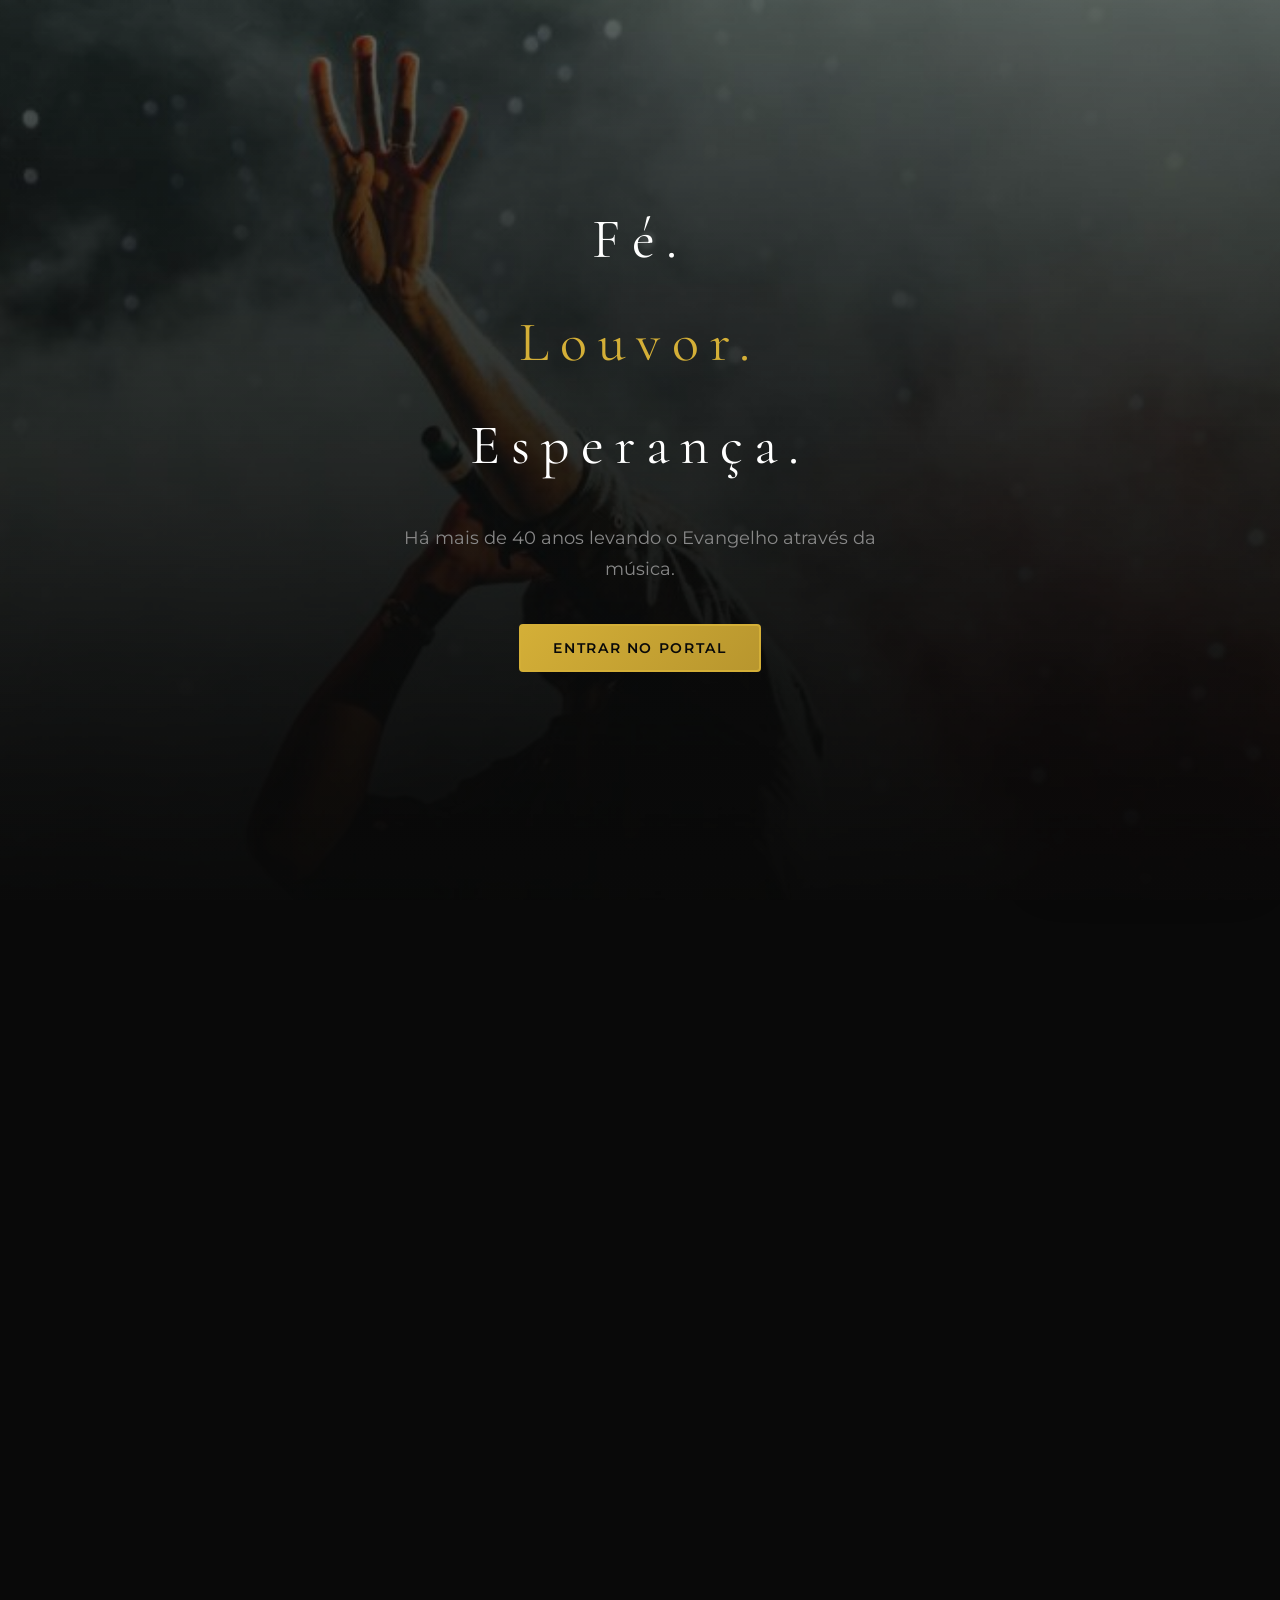
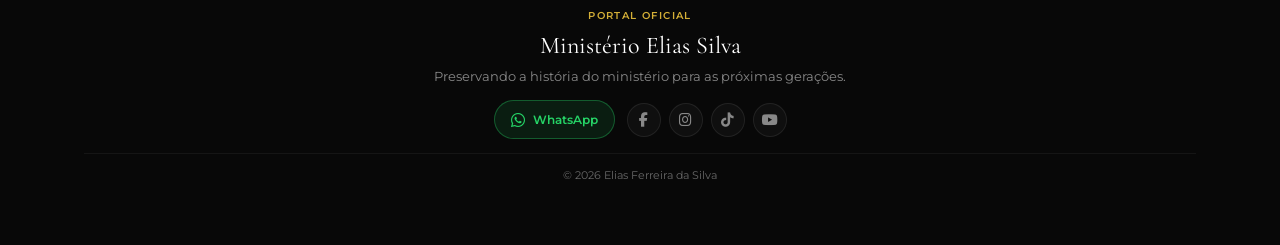
==== commit c7906af2: "Portal Ministério Elias Silva v1.0" ====
--- a/index.html
+++ b/index.html
@@ -50,14 +50,16 @@
 
   <link rel="stylesheet" href="css/responsive.css">
   <link rel="stylesheet" href="css/platform.css">
-  <link rel="stylesheet" href="css/videoteca.css">
-
-  <link rel="stylesheet" href="css/home-viva.css">
+  <link rel="stylesheet" href="css/videoteca.css?v=4.3">
+
+  <link rel="stylesheet" href="css/home-viva.css?v=4.3">
 
   <link rel="stylesheet" href="css/agenda-bot.css">
 
   <link rel="stylesheet" href="css/background-music.css">
 
+  <link rel="stylesheet" href="css/ads.css">
+
   <link rel="icon" href="assets/icons/favicon.svg" type="image/svg+xml">
 
   <link rel="manifest" href="manifest.json">
@@ -107,6 +109,8 @@
           <li><a href="discografia.html" class="nav__link">Música</a></li>
 
           <li><a href="videoteca.html" class="nav__link">Videoteca</a></li>
+
+          <li><a href="videoteca.html#videoteca-parcerias-section" class="nav__link">Patrocínios</a></li>
 
           <li><a href="#contato" class="nav__link">Contato</a></li>
 
@@ -158,6 +162,7 @@
 
       <section class="lancamento-section" id="lancamentos">
         <div id="videoteca-featured"></div>
+        <div id="videoteca-carousel" class="container"></div>
       </section>
 
       <section id="proxima-ministracao"></section>
@@ -170,6 +175,8 @@
         </div>
       </section>
 
+      <aside class="ad-slot ad-slot--wide" data-ad-slot="home-mid" hidden aria-label="Publicidade"></aside>
+
       <section id="hoje-historia" aria-label="Hoje na História"></section>
 
       <section id="linha-tempo"></section>
@@ -181,6 +188,8 @@
       <section id="videoteca-teaser"></section>
 
       <section id="frase-final"></section>
+
+      <aside class="ad-slot" data-ad-slot="home-footer" hidden aria-label="Publicidade"></aside>
 
     </div>
 
@@ -281,13 +290,13 @@
 
   <script src="js/portal/search-ui.js"></script>
 
-  <script src="js/portal/videoService.js"></script>
+  <script src="js/portal/videoService.js?v=4.3"></script>
 
   <script src="js/portal/videoModal.js"></script>
 
   <script src="js/portal/render-helpers.js"></script>
 
-  <script src="js/portal/render-videoteca.js"></script>
+  <script src="js/portal/render-videoteca.js?v=4.2"></script>
 
   <script src="js/portal/render-home-viva.js"></script>
 
@@ -297,12 +306,14 @@
 
   <script src="js/portal/agenda-bot.js"></script>
 
-  <script src="js/portal/background-music.js"></script>
+  <script src="js/portal/background-music.js?v=4.0"></script>
 
   <script src="js/player.js"></script>
 
   <script src="js/main.js"></script>
 
+  <script src="js/portal/ads.js?v=1.0"></script>
+
 </body>
 
 </html>
--- a/css/videoteca.css
+++ b/css/videoteca.css
@@ -33,8 +33,40 @@
 .videoteca-cinema__media img {
   width: 100%;
   height: 100%;
-  object-fit: contain;
+  object-fit: cover;
   object-position: center center;
+}
+
+.videoteca-cinema__caption {
+  position: absolute;
+  left: 0;
+  right: 0;
+  bottom: 0;
+  z-index: 2;
+  padding: 48px 20px 18px;
+  background: linear-gradient(to top, rgba(9, 9, 9, 0.92) 0%, rgba(9, 9, 9, 0.45) 55%, transparent 100%);
+  pointer-events: none;
+}
+
+.videoteca-cinema__caption-title {
+  display: block;
+  font-family: var(--font-display);
+  font-size: clamp(1.25rem, 4.5vw, 1.75rem);
+  font-weight: 600;
+  color: var(--color-white);
+  line-height: 1.2;
+}
+
+.videoteca-cinema__title--home {
+  font-size: clamp(1.35rem, 3.5vw, 2rem);
+  margin-top: 8px;
+  margin-bottom: 0;
+}
+
+@media (min-width: 769px) {
+  .videoteca-cinema--home .videoteca-cinema__caption {
+    display: none;
+  }
 }
 
 .videoteca-cinema__shade {
@@ -193,7 +225,18 @@
 
 #lancamentos .videoteca-carousel {
   margin-bottom: 0;
-  padding-bottom: 32px;
+  padding: 8px 0 32px;
+}
+
+#lancamentos .videoteca-card__title {
+  font-family: var(--font-display);
+  font-size: 0.88rem;
+  font-weight: 600;
+  color: var(--color-white);
+}
+
+#lancamentos .videoteca-card__thumb img {
+  object-fit: cover;
 }
 
 .videoteca-carousel__header,
@@ -258,6 +301,23 @@
   border: 1px solid var(--color-gray-dark);
   cursor: pointer;
   transition: transform 0.35s ease, box-shadow 0.35s ease;
+}
+
+button.videoteca-card {
+  display: block;
+  width: 100%;
+  padding: 0;
+  margin: 0;
+  text-align: left;
+  font: inherit;
+  color: inherit;
+  appearance: none;
+  -webkit-appearance: none;
+}
+
+button.videoteca-card--compact {
+  width: auto;
+  flex: 0 0 220px;
 }
 
 .videoteca-card--compact {
@@ -480,6 +540,140 @@
   font-size: 0.7rem;
 }
 
+.videoteca-parcerias {
+  border-top-color: rgba(212, 175, 55, 0.2);
+}
+
+.videoteca-parcerias .videoteca-amigos__grid {
+  grid-template-columns: 1fr;
+  gap: 14px;
+  max-width: 420px;
+}
+
+.videoteca-parcerias video {
+  display: none !important;
+}
+
+.videoteca-parceria-card {
+  display: block;
+  width: 100%;
+  border: none;
+  padding: 0;
+  border-radius: 12px;
+  overflow: hidden;
+  cursor: pointer;
+  text-align: left;
+  background: transparent;
+  transition: transform 0.3s ease, box-shadow 0.3s ease;
+}
+
+.videoteca-parceria-card:hover,
+.videoteca-parceria-card:focus-visible {
+  transform: translateY(-2px);
+  box-shadow: 0 12px 28px rgba(0, 0, 0, 0.35);
+}
+
+.videoteca-parceria-card__panel {
+  display: flex;
+  flex-direction: column;
+  align-items: flex-start;
+  gap: 8px;
+  padding: 18px 16px;
+  border-radius: 12px;
+  border: 1px solid rgba(212, 175, 55, 0.28);
+  background:
+    radial-gradient(circle at 100% 0%, rgba(212, 175, 55, 0.1) 0%, transparent 42%),
+    linear-gradient(165deg, #1a1a1a 0%, #101010 100%);
+}
+
+.videoteca-parceria-card__badge {
+  font-size: 0.58rem;
+  font-weight: 700;
+  letter-spacing: 0.14em;
+  text-transform: uppercase;
+  color: var(--color-gold);
+  border: 1px solid rgba(212, 175, 55, 0.4);
+  padding: 4px 10px;
+  border-radius: 999px;
+  background: rgba(212, 175, 55, 0.08);
+}
+
+.videoteca-parceria-card__title {
+  font-family: var(--font-display);
+  font-size: 1.15rem;
+  font-weight: 600;
+  color: var(--color-white);
+  line-height: 1.25;
+  margin: 0;
+}
+
+.videoteca-parceria-card__subtitle {
+  font-size: 0.78rem;
+  color: var(--color-gray);
+  line-height: 1.45;
+  margin: 0;
+}
+
+.videoteca-parceria-card__cta {
+  display: inline-flex;
+  align-items: center;
+  gap: 8px;
+  margin-top: 4px;
+  font-size: 0.72rem;
+  font-weight: 700;
+  letter-spacing: 0.08em;
+  text-transform: uppercase;
+  color: var(--color-white);
+}
+
+.videoteca-parceria-card__cta i {
+  color: #cc0000;
+  font-size: 0.65rem;
+}
+
+@media (min-width: 640px) {
+  .videoteca-parcerias .videoteca-amigos__grid {
+    grid-template-columns: repeat(2, minmax(0, 1fr));
+    max-width: none;
+    gap: 20px;
+  }
+}
+
+.videoteca-parcerias__empty {
+  color: var(--color-gray);
+  font-size: 0.92rem;
+  line-height: 1.65;
+  padding: 24px 0 8px;
+}
+
+.videoteca-page--focus-parcerias #videoteca-sections,
+.videoteca-page--focus-parcerias #videoteca-amigos,
+.videoteca-page--focus-amigos #videoteca-sections,
+.videoteca-page--focus-amigos #videoteca-parcerias {
+  display: none;
+}
+
+.videoteca-page--focus-parcerias .videoteca-parcerias-wrap,
+.videoteca-page--focus-amigos .videoteca-amigos-wrap {
+  margin-top: 0;
+}
+
+#video-player-host video.video-player-native {
+  position: absolute;
+  inset: 0;
+  width: 100%;
+  height: 100%;
+  object-fit: contain;
+  background: #000;
+}
+
+.videoteca-playlist,
+.videoteca-amigos,
+.videoteca-parcerias,
+#videoteca-parcerias-section {
+  scroll-margin-top: calc(var(--header-height, 80px) + 24px);
+}
+
 .videoteca-nav {
   display: flex;
   flex-wrap: wrap;
@@ -694,6 +888,171 @@
   aspect-ratio: 16/9;
   object-fit: cover;
   display: block;
+}
+
+.video-modal__next-card--parceria {
+  display: inline-flex;
+  width: auto;
+  max-width: min(100%, 340px);
+  margin-bottom: 20px;
+}
+
+.video-modal__related-grid--parcerias {
+  display: flex;
+  flex-direction: column;
+  align-items: flex-start;
+  gap: 8px;
+}
+
+.video-modal__related-item--parceria {
+  width: auto;
+  max-width: min(100%, 340px);
+}
+
+.video-modal__parceria-link {
+  display: flex;
+  flex-direction: column;
+  gap: 8px;
+  width: 100%;
+  min-width: 240px;
+  padding: 12px 14px;
+  border-radius: 8px;
+  border: 1px solid rgba(212, 175, 55, 0.22);
+  background: rgba(18, 18, 18, 0.95);
+  box-sizing: border-box;
+}
+
+.video-modal__parceria-link-row {
+  display: flex;
+  align-items: center;
+  justify-content: space-between;
+  gap: 12px;
+}
+
+.video-modal__parceria-link-kicker {
+  font-size: 0.58rem;
+  font-weight: 700;
+  letter-spacing: 0.14em;
+  text-transform: uppercase;
+  color: var(--color-gold);
+}
+
+.video-modal__parceria-link-title {
+  font-family: var(--font-display);
+  font-size: 0.98rem;
+  color: var(--color-white);
+  line-height: 1.25;
+  text-align: left;
+  flex: 1;
+  min-width: 0;
+}
+
+.video-modal__parceria-link-row i {
+  width: 28px;
+  height: 28px;
+  border-radius: 50%;
+  background: #cc0000;
+  color: #fff;
+  display: flex;
+  align-items: center;
+  justify-content: center;
+  font-size: 0.58rem;
+  padding-left: 2px;
+  flex-shrink: 0;
+}
+
+.video-modal__related-item--parceria:hover .video-modal__parceria-link,
+.video-modal__next-card--parceria:hover .video-modal__parceria-link {
+  border-color: rgba(212, 175, 55, 0.45);
+  background: rgba(24, 24, 24, 0.98);
+}
+
+.video-modal__parceria-link-phone {
+  display: block;
+  font-size: 0.82rem;
+  font-weight: 600;
+  color: #25d366;
+  letter-spacing: 0.02em;
+}
+
+.video-modal__iframe-wrap--parceria #video-player-host video {
+  object-fit: contain;
+}
+
+.video-modal__parceria-contato-host {
+  position: absolute;
+  left: 0;
+  right: 0;
+  bottom: 0;
+  z-index: 5;
+  pointer-events: none;
+}
+
+.video-modal__parceria-contato,
+.video-modal__parceria-info {
+  display: flex;
+  flex-wrap: wrap;
+  align-items: center;
+  gap: 10px 14px;
+  padding: 10px 14px;
+  background: linear-gradient(180deg, rgba(0, 0, 0, 0) 0%, rgba(0, 0, 0, 0.88) 35%, rgba(0, 0, 0, 0.96) 100%);
+}
+
+.video-modal__parceria-contato {
+  pointer-events: auto;
+}
+
+.video-modal__parceria-info {
+  margin: 14px 0 0;
+  padding: 14px 16px;
+  border-radius: 10px;
+  border: 1px solid rgba(37, 211, 102, 0.28);
+  background: rgba(18, 18, 18, 0.92);
+}
+
+.video-modal__parceria-info-wrap:empty,
+.video-modal__parceria-info-wrap[hidden] {
+  display: none;
+}
+
+.video-modal__parceria-contato-label,
+.video-modal__parceria-info-label {
+  font-size: 0.58rem;
+  font-weight: 700;
+  letter-spacing: 0.14em;
+  text-transform: uppercase;
+  color: var(--color-gold);
+}
+
+.video-modal__parceria-contato-link,
+.video-modal__parceria-info-link {
+  display: inline-flex;
+  align-items: center;
+  gap: 10px;
+  color: #fff;
+  text-decoration: none;
+  font-size: clamp(1rem, 2.4vw, 1.28rem);
+  font-weight: 700;
+  letter-spacing: 0.03em;
+  line-height: 1.2;
+}
+
+.video-modal__parceria-contato-link:hover,
+.video-modal__parceria-info-link:hover {
+  color: #25d366;
+}
+
+.video-modal__parceria-contato-link i,
+.video-modal__parceria-info-link i {
+  color: #25d366;
+  font-size: 1.15em;
+}
+
+.videoteca-parceria-card__phone {
+  font-size: 0.78rem;
+  font-weight: 600;
+  color: #25d366;
+  margin: 0;
 }
 
 .video-modal__related-item span,
--- a/css/home-viva.css
+++ b/css/home-viva.css
@@ -52,10 +52,12 @@
 
 .home-opening.is-leaving {
   opacity: 0;
+  pointer-events: none;
 }
 
 .home-opening.is-dismissed {
   display: none;
+  pointer-events: none;
 }
 
 .home-opening__bg {
--- a/css/ads.css
+++ b/css/ads.css
@@ -0,0 +1,45 @@
+/* Espaços reservados para Google AdSense — invisíveis até ativar em config.json */
+
+.ad-slot {
+  display: none;
+  justify-content: center;
+  align-items: center;
+  width: 100%;
+  max-width: 728px;
+  margin: 28px auto;
+  padding: 0 16px;
+  box-sizing: border-box;
+}
+
+.ad-slot:not([hidden]) {
+  display: flex;
+  min-height: 90px;
+}
+
+.ad-slot--wide {
+  max-width: 970px;
+}
+
+.ad-slot--inline {
+  max-width: 100%;
+  margin: 24px 0;
+}
+
+.ad-slot ins.adsbygoogle {
+  display: block;
+  width: 100%;
+}
+
+/* Nunca exibir anúncios sobre modais ou abertura cinematográfica */
+.video-modal .ad-slot,
+.home-opening .ad-slot,
+#preloader .ad-slot {
+  display: none !important;
+}
+
+@media (max-width: 768px) {
+  .ad-slot:not([hidden]) {
+    margin: 20px auto;
+    min-height: 60px;
+  }
+}
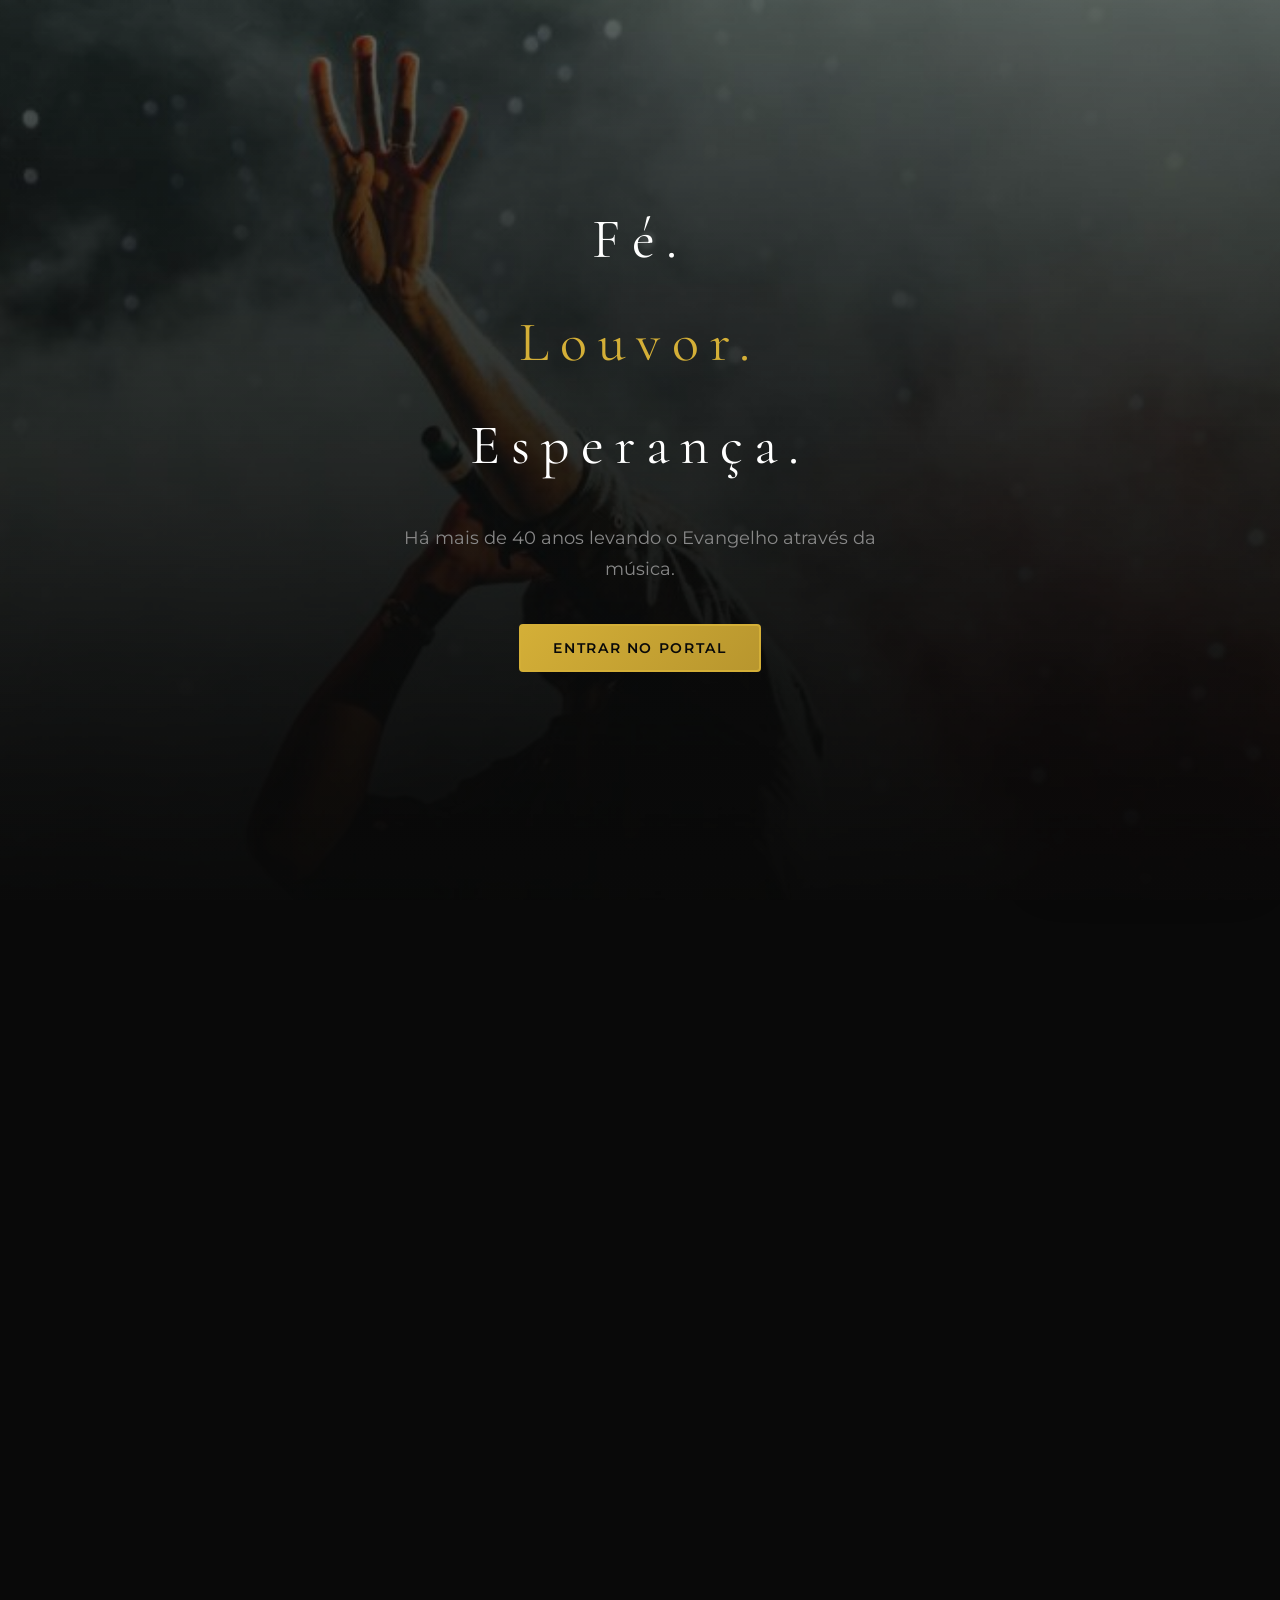
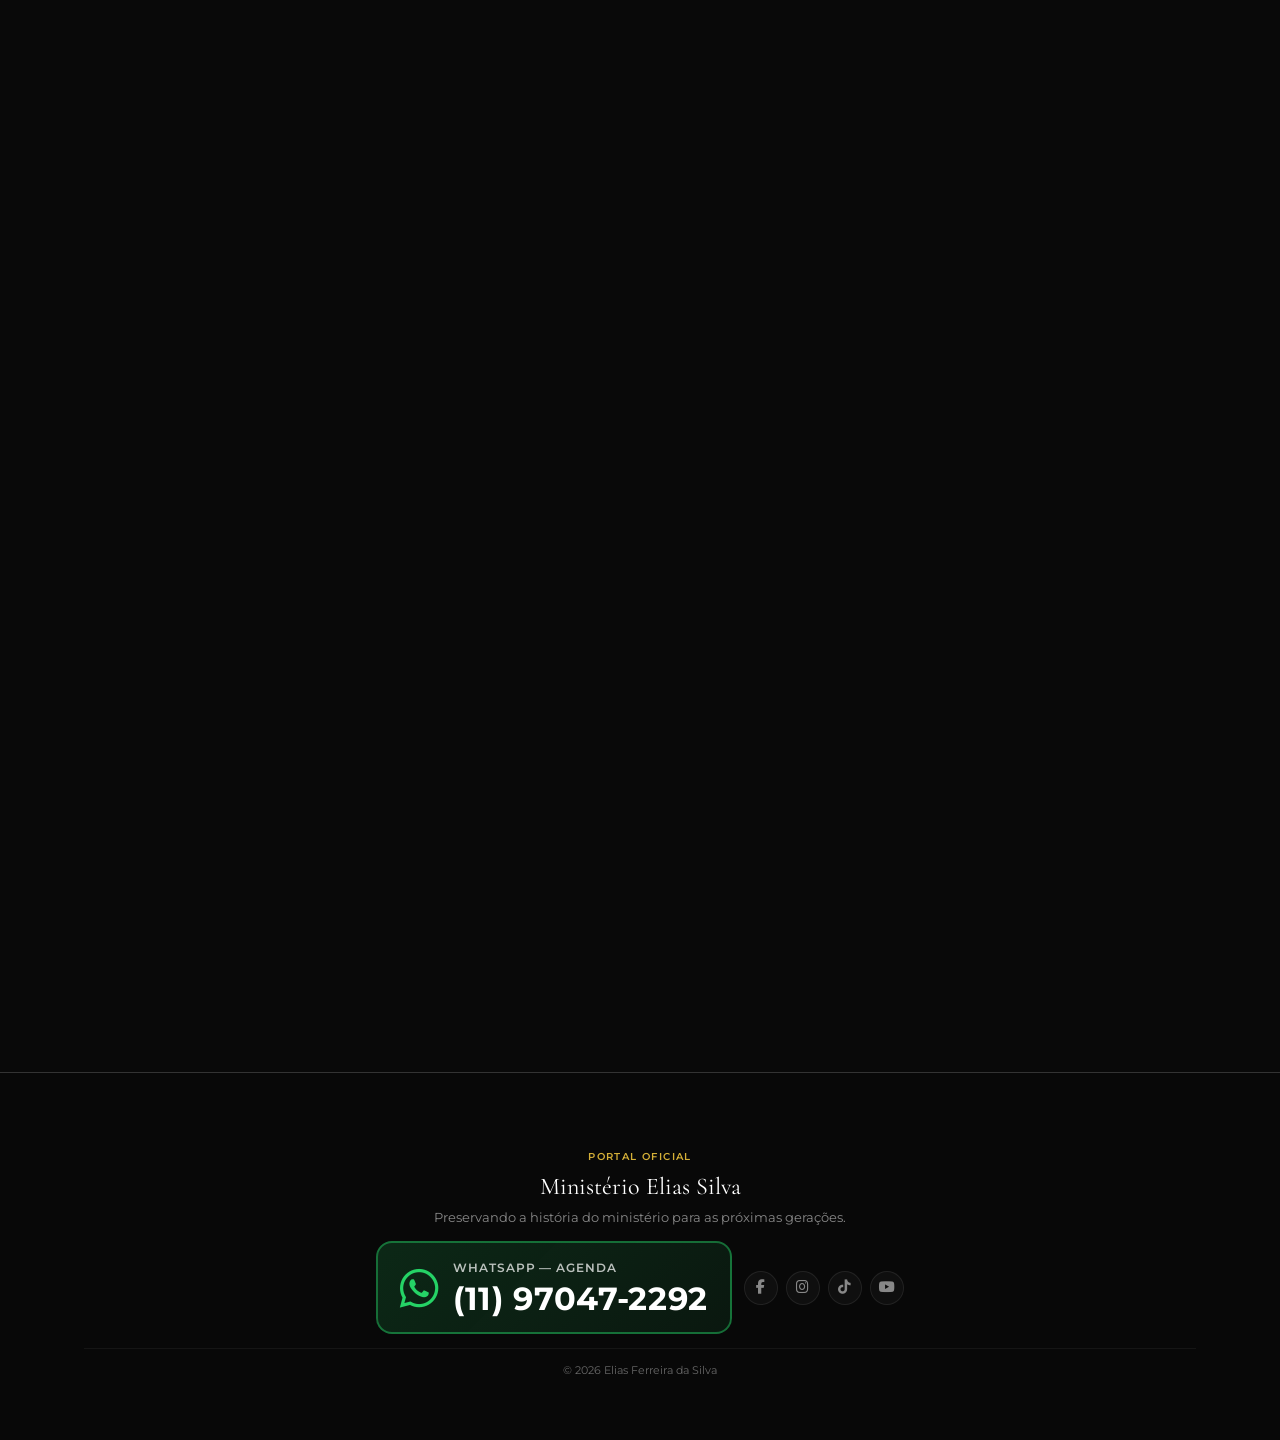
==== commit d095236c: "numero melhor visivel" ====
--- a/index.html
+++ b/index.html
@@ -7,6 +7,8 @@
   <meta charset="UTF-8">
 
   <meta name="viewport" content="width=device-width, initial-scale=1.0, viewport-fit=cover">
+
+  <meta name="google-site-verification" content="MswyGVA8NrkmSXhUVSgvbDAueKydL-fAhctFU_LxNxI" />
 
   <link rel="canonical" href="https://ministerioeliassilva.com.br/">
 
@@ -207,8 +209,11 @@
         </div>
         <div class="footer-legacy__actions">
           <a href="https://wa.me/5511970472292" id="convite-whatsapp" class="footer-legacy__whatsapp" target="_blank" rel="noopener noreferrer">
-            <i class="fab fa-whatsapp"></i>
-            <span>WhatsApp</span>
+            <i class="fab fa-whatsapp" aria-hidden="true"></i>
+            <span class="footer-legacy__whatsapp-copy">
+              <span class="footer-legacy__whatsapp-label">WhatsApp — Agenda</span>
+              <strong class="footer-legacy__whatsapp-number">(11) 97047-2292</strong>
+            </span>
           </a>
           <nav class="footer-legacy__social" aria-label="Redes sociais oficiais">
             <a href="https://www.facebook.com/CANTORELIASSILVAOFICIAL" target="_blank" rel="noopener noreferrer" aria-label="Facebook"><i class="fab fa-facebook-f"></i></a>
--- a/css/style.css
+++ b/css/style.css
@@ -1446,25 +1446,105 @@
 .footer-legacy__whatsapp {
   display: inline-flex;
   align-items: center;
-  gap: 8px;
-  padding: 8px 16px;
-  border-radius: 999px;
-  background: rgba(37, 211, 102, 0.1);
-  border: 1px solid rgba(37, 211, 102, 0.35);
+  gap: 14px;
+  padding: 16px 22px;
+  border-radius: 16px;
+  background: linear-gradient(135deg, rgba(37, 211, 102, 0.16), rgba(37, 211, 102, 0.08));
+  border: 2px solid rgba(37, 211, 102, 0.45);
   color: #25d366;
+  text-align: left;
+  transition: background 0.25s ease, border-color 0.25s ease, transform 0.25s ease;
+}
+
+.footer-legacy__whatsapp i {
+  font-size: clamp(2rem, 6vw, 2.75rem);
+  flex-shrink: 0;
+}
+
+.footer-legacy__whatsapp-copy {
+  display: flex;
+  flex-direction: column;
+  gap: 2px;
+}
+
+.footer-legacy__whatsapp-label {
+  font-size: 0.72rem;
+  font-weight: 600;
+  letter-spacing: 0.08em;
+  text-transform: uppercase;
+  color: rgba(255, 255, 255, 0.72);
+}
+
+.footer-legacy__whatsapp-number {
+  font-family: var(--font-body);
+  font-size: clamp(1.35rem, 4.5vw, 2rem);
+  font-weight: 700;
+  line-height: 1.1;
+  letter-spacing: 0.02em;
+  color: #fff;
+}
+
+.footer-legacy__whatsapp:hover {
+  background: linear-gradient(135deg, rgba(37, 211, 102, 0.24), rgba(37, 211, 102, 0.12));
+  border-color: #25d366;
+  color: #2ee06a;
+  transform: translateY(-2px);
+}
+
+.footer-legacy__whatsapp:hover .footer-legacy__whatsapp-number {
+  color: #fff;
+}
+
+.agenda-phone-banner {
+  display: flex;
+  flex-direction: column;
+  align-items: center;
+  gap: 10px;
+  margin: 0 0 28px;
+  padding: 22px 20px;
+  border-radius: 18px;
+  border: 2px solid rgba(37, 211, 102, 0.35);
+  background: linear-gradient(180deg, rgba(37, 211, 102, 0.12), rgba(37, 211, 102, 0.04));
+  text-align: center;
+}
+
+.agenda-phone-banner__label {
   font-size: 0.78rem;
   font-weight: 600;
-  transition: background 0.25s ease, border-color 0.25s ease;
-}
-
-.footer-legacy__whatsapp i {
-  font-size: 1rem;
-}
-
-.footer-legacy__whatsapp:hover {
-  background: rgba(37, 211, 102, 0.18);
-  border-color: #25d366;
-  color: #2ee06a;
+  letter-spacing: 0.12em;
+  text-transform: uppercase;
+  color: var(--color-gold);
+}
+
+.agenda-phone-banner__link {
+  display: inline-flex;
+  align-items: center;
+  gap: 12px;
+  color: #fff;
+  text-decoration: none;
+  transition: transform 0.2s ease;
+}
+
+.agenda-phone-banner__link i {
+  font-size: clamp(2rem, 7vw, 2.8rem);
+  color: #25d366;
+}
+
+.agenda-phone-banner__number {
+  font-size: clamp(1.75rem, 6vw, 2.75rem);
+  font-weight: 700;
+  line-height: 1;
+  letter-spacing: 0.02em;
+}
+
+.agenda-phone-banner__hint {
+  margin: 0;
+  font-size: 0.88rem;
+  color: var(--color-gray);
+}
+
+.agenda-phone-banner__link:hover {
+  transform: scale(1.02);
 }
 
 .footer-legacy__social {
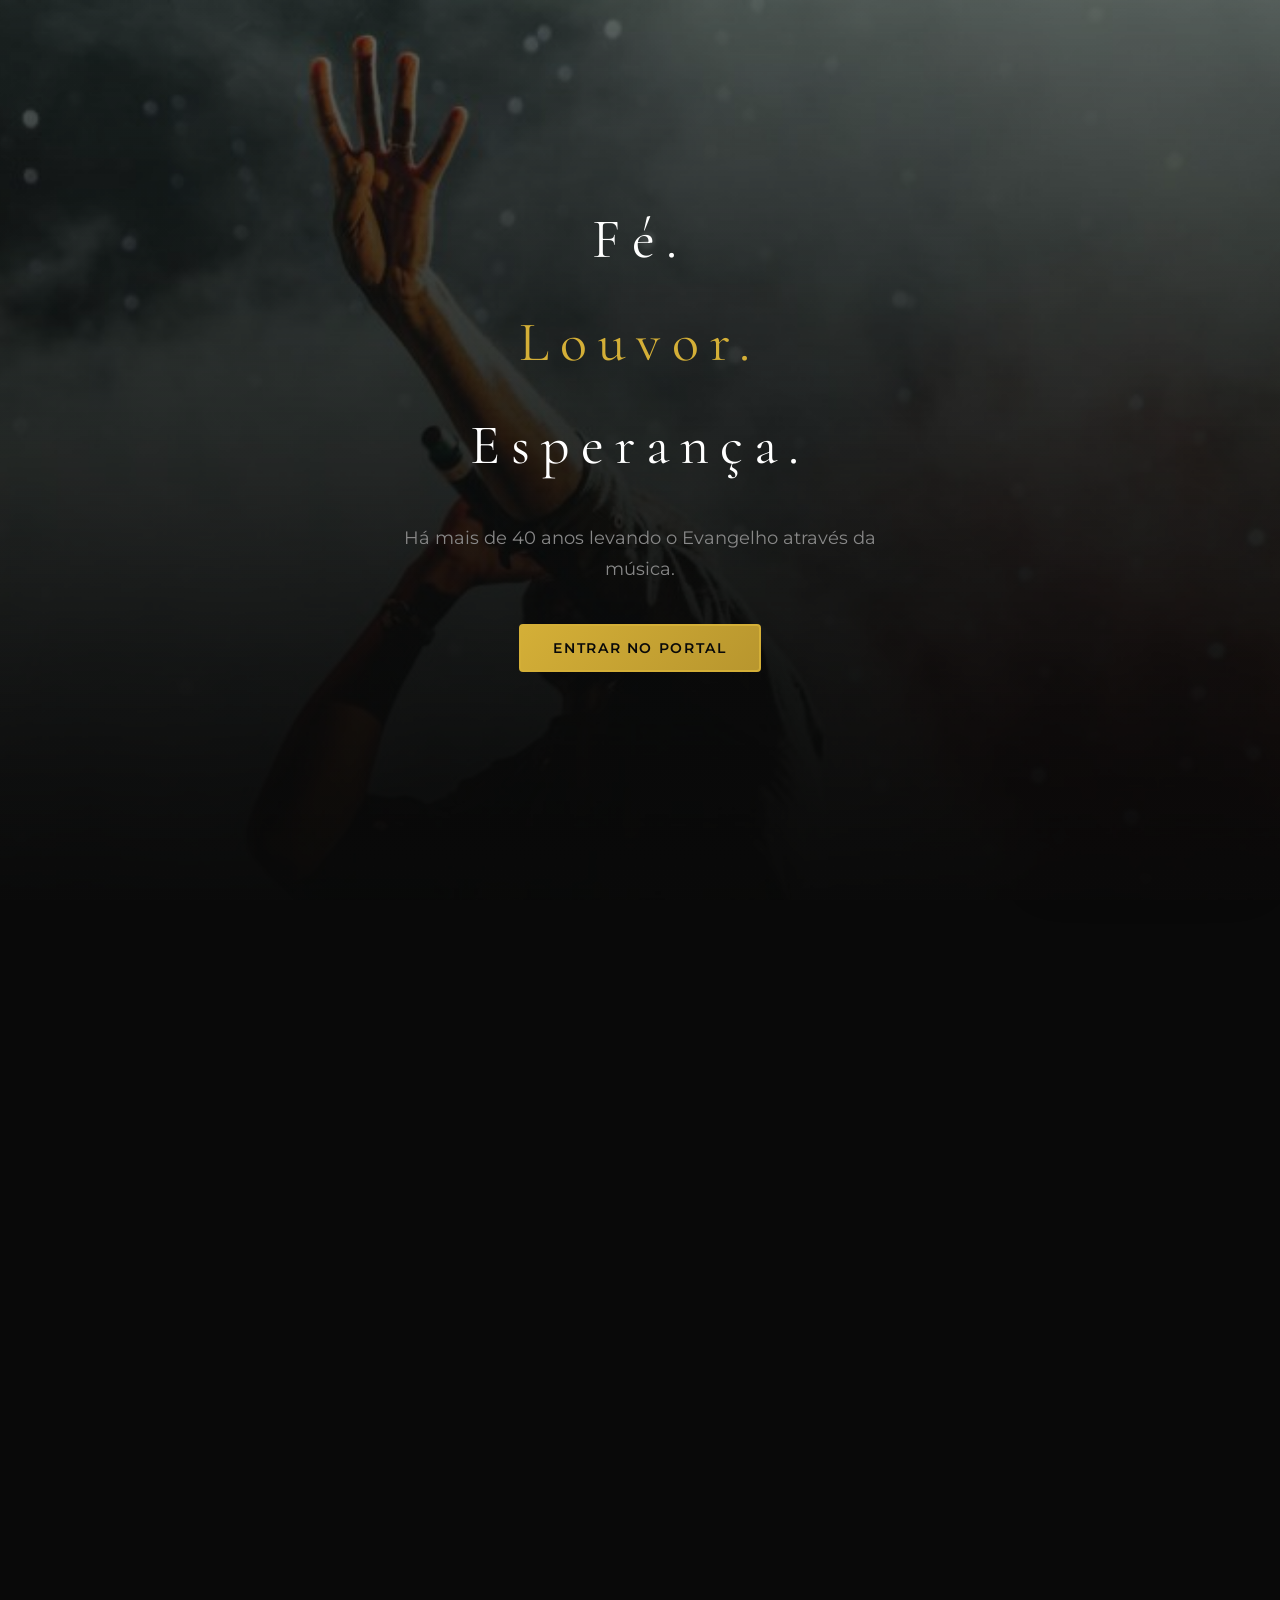
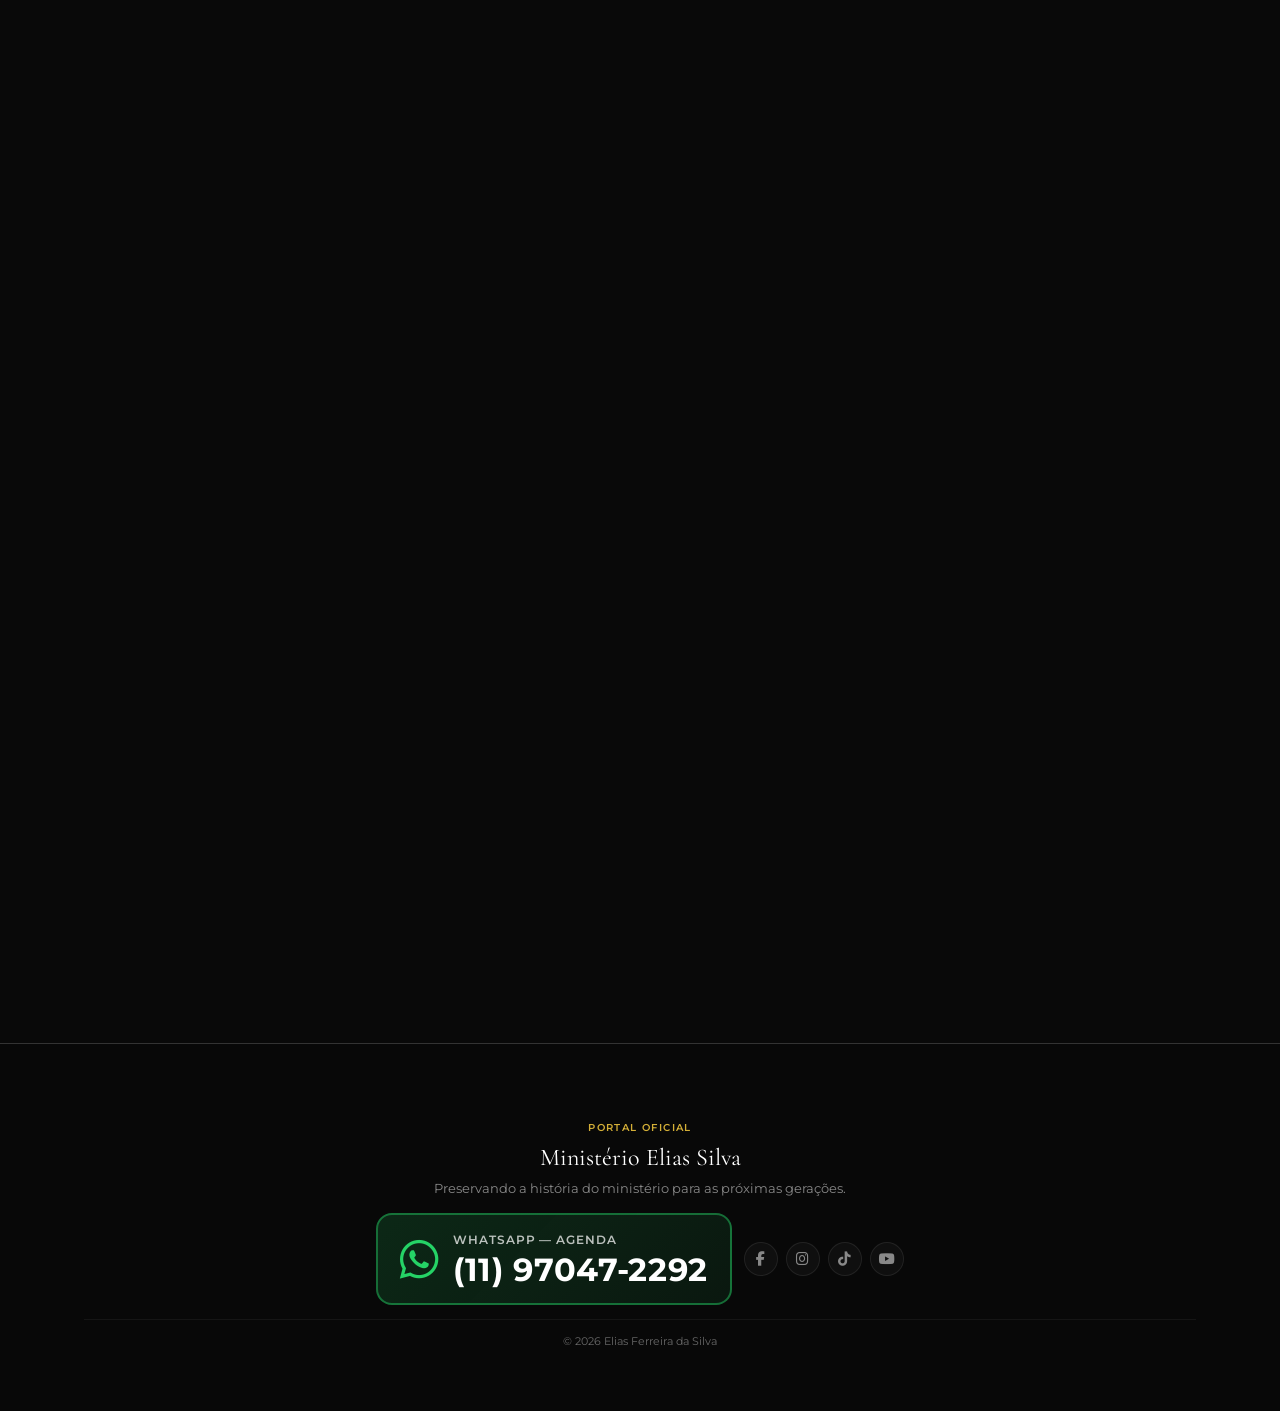
==== commit 52cc1b94: "v4.9 — Correções mobile, busca e agenda" ====
--- a/index.html
+++ b/index.html
@@ -46,15 +46,15 @@
 
 
 
-  <link rel="stylesheet" href="css/style.css">
+  <link rel="stylesheet" href="css/style.css?v=4.4">
 
   <link rel="stylesheet" href="css/animations.css">
 
-  <link rel="stylesheet" href="css/responsive.css">
-  <link rel="stylesheet" href="css/platform.css">
-  <link rel="stylesheet" href="css/videoteca.css?v=4.3">
-
-  <link rel="stylesheet" href="css/home-viva.css?v=4.3">
+  <link rel="stylesheet" href="css/responsive.css?v=4.6">
+  <link rel="stylesheet" href="css/platform.css?v=4.8">
+  <link rel="stylesheet" href="css/videoteca.css?v=4.7">
+
+  <link rel="stylesheet" href="css/home-viva.css?v=4.7">
 
   <link rel="stylesheet" href="css/agenda-bot.css">
 
@@ -118,11 +118,21 @@
 
         </ul>
 
-        <button class="nav__close" id="nav-close" aria-label="Fechar menu"><i class="fas fa-times"></i></button>
+        <div class="nav__contact">
+          <a href="https://wa.me/5511970472292" class="nav__whatsapp" target="_blank" rel="noopener noreferrer">
+            <i class="fab fa-whatsapp" aria-hidden="true"></i>
+            <span class="nav__whatsapp-copy">
+              <span class="nav__whatsapp-label">WhatsApp — Agenda</span>
+              <strong class="nav__whatsapp-number">(11) 97047-2292</strong>
+            </span>
+          </a>
+        </div>
 
       </div>
 
-      <button class="nav__toggle" id="nav-toggle" aria-label="Abrir menu"><i class="fas fa-bars"></i></button>
+      <button class="nav__toggle" id="nav-toggle" type="button" aria-label="Abrir menu" aria-expanded="false" aria-controls="nav-menu">
+        <i class="fas fa-bars" id="nav-toggle-icon" aria-hidden="true"></i>
+      </button>
 
     </nav>
 
@@ -287,13 +297,13 @@
 
   <script src="services/contentService.js"></script>
 
-  <script src="services/searchService.js"></script>
+  <script src="services/searchService.js?v=4.9"></script>
 
   <script src="services/analyticsService.js"></script>
 
   <script src="js/portal/seo.js"></script>
 
-  <script src="js/portal/search-ui.js"></script>
+  <script src="js/portal/search-ui.js?v=4.9"></script>
 
   <script src="js/portal/videoService.js?v=4.3"></script>
 
--- a/css/style.css
+++ b/css/style.css
@@ -213,6 +213,10 @@
   right: 0;
 }
 
+.nav__contact {
+  display: none;
+}
+
 .nav__list {
   display: flex;
   flex-direction: column;
@@ -243,6 +247,9 @@
   color: var(--color-white);
   z-index: 10;
   transition: color var(--transition);
+  background: transparent;
+  border: none;
+  cursor: pointer;
 }
 
 .nav__toggle:hover,
@@ -1081,6 +1088,16 @@
   line-height: 1;
 }
 
+.agenda__weekday {
+  display: block;
+  font-size: 0.72rem;
+  font-weight: 600;
+  letter-spacing: 0.12em;
+  text-transform: lowercase;
+  color: var(--color-white);
+  margin-top: 2px;
+}
+
 .agenda__month {
   font-size: 0.75rem;
   letter-spacing: 0.15em;
--- a/css/responsive.css
+++ b/css/responsive.css
@@ -12,6 +12,14 @@
     backdrop-filter: none;
     padding: 0;
     display: block !important;
+    transform: none !important;
+    box-shadow: none !important;
+  }
+
+  .nav__menu .nav__link {
+    opacity: 1;
+    transform: none;
+    animation: none !important;
   }
 
   .nav__list {
@@ -34,7 +42,17 @@
 
   .nav__toggle,
   .nav__close {
-    display: none;
+    display: none !important;
+  }
+
+  .nav__contact {
+    display: none !important;
+    visibility: hidden !important;
+    height: 0 !important;
+    overflow: hidden !important;
+    margin: 0 !important;
+    padding: 0 !important;
+    pointer-events: none !important;
   }
 }
 
@@ -185,6 +203,195 @@
   }
 }
 
+/* ---- Menu mobile — painel desliza da direita para esquerda ---- */
+@media screen and (max-width: 1023px) {
+  .nav-overlay {
+    z-index: 10040;
+    background: rgba(0, 0, 0, 0.92);
+    backdrop-filter: blur(4px);
+    transition: opacity 0.32s ease, visibility 0.32s ease;
+  }
+
+  .header {
+    z-index: 10070;
+    top: 0;
+    padding-top: env(safe-area-inset-top, 0px);
+    height: calc(var(--header-height) + env(safe-area-inset-top, 0px));
+  }
+
+  .header .nav.container {
+    height: var(--header-height);
+    align-items: center;
+  }
+
+  .nav__toggle {
+    position: relative;
+    width: 44px;
+    height: 44px;
+    flex-shrink: 0;
+    display: inline-flex;
+    align-items: center;
+    justify-content: center;
+    border: 1px solid transparent;
+    border-radius: 50%;
+    background: transparent;
+    z-index: 10080;
+    margin-top: 2px;
+    transition: background 0.25s ease, border-color 0.25s ease;
+  }
+
+  body.nav-open .nav__toggle {
+    background: rgba(255, 255, 255, 0.08);
+    border-color: rgba(212, 175, 55, 0.35);
+  }
+
+  #nav-toggle-icon {
+    font-size: 1.25rem;
+    line-height: 1;
+    pointer-events: none;
+  }
+
+  .nav__menu {
+    z-index: 10050;
+    top: 0;
+    left: auto !important;
+    right: 0 !important;
+    width: min(100%, 360px);
+    max-width: none;
+    height: 100dvh;
+    padding:
+      calc(var(--header-height) + env(safe-area-inset-top, 0px) + 16px)
+      max(20px, env(safe-area-inset-right))
+      max(24px, env(safe-area-inset-bottom))
+      max(20px, env(safe-area-inset-left));
+    background: #080808;
+    backdrop-filter: none;
+    transform: translateX(100%);
+    transition: transform 0.38s cubic-bezier(0.22, 1, 0.36, 1) !important;
+    overflow-y: auto;
+    -webkit-overflow-scrolling: touch;
+    display: flex;
+    flex-direction: column;
+    box-shadow: -8px 0 40px rgba(0, 0, 0, 0.55);
+  }
+
+  .nav__menu.show {
+    transform: translateX(0);
+  }
+
+  .nav__list {
+    flex: 1;
+    gap: 6px;
+  }
+
+  .nav__link {
+    padding: 15px 16px;
+    font-size: 0.82rem;
+    color: #f2f2f2;
+    background: rgba(255, 255, 255, 0.04);
+    border: 1px solid rgba(255, 255, 255, 0.06);
+    border-radius: 12px;
+    opacity: 0;
+    transform: translateX(20px);
+  }
+
+  .nav__menu.show .nav__link {
+    animation: nav-link-in 0.38s cubic-bezier(0.22, 1, 0.36, 1) forwards;
+  }
+
+  .nav__menu.show .nav__list li:nth-child(1) .nav__link { animation-delay: 0.06s; }
+  .nav__menu.show .nav__list li:nth-child(2) .nav__link { animation-delay: 0.1s; }
+  .nav__menu.show .nav__list li:nth-child(3) .nav__link { animation-delay: 0.14s; }
+  .nav__menu.show .nav__list li:nth-child(4) .nav__link { animation-delay: 0.18s; }
+  .nav__menu.show .nav__list li:nth-child(5) .nav__link { animation-delay: 0.22s; }
+  .nav__menu.show .nav__list li:nth-child(6) .nav__link { animation-delay: 0.26s; }
+  .nav__menu.show .nav__list li:nth-child(7) .nav__link { animation-delay: 0.3s; }
+
+  .nav__menu.show .nav__contact {
+    animation: nav-link-in 0.38s cubic-bezier(0.22, 1, 0.36, 1) 0.34s forwards;
+    opacity: 0;
+  }
+
+  @keyframes nav-link-in {
+    from {
+      opacity: 0;
+      transform: translateX(20px);
+    }
+    to {
+      opacity: 1;
+      transform: translateX(0);
+    }
+  }
+
+  .nav__link:hover,
+  .nav__link.active {
+    padding-left: 16px;
+    color: var(--color-gold);
+    background: rgba(212, 175, 55, 0.1);
+    border-color: rgba(212, 175, 55, 0.28);
+  }
+
+  body.nav-open #global-search {
+    opacity: 0;
+    pointer-events: none;
+  }
+
+  body.nav-open .agenda-bot,
+  body.nav-open .bg-music-toggle {
+    opacity: 0;
+    pointer-events: none;
+    transition: opacity 0.2s ease;
+  }
+
+  .nav__contact {
+    display: block;
+    margin-top: 16px;
+    padding-top: 16px;
+    border-top: 1px solid rgba(212, 175, 55, 0.2);
+  }
+
+  .nav__whatsapp {
+    display: flex;
+    align-items: center;
+    gap: 12px;
+    width: 100%;
+    padding: 14px 16px;
+    border-radius: 14px;
+    border: 1px solid rgba(37, 211, 102, 0.4);
+    background: rgba(37, 211, 102, 0.1);
+    color: #fff;
+    text-decoration: none;
+  }
+
+  .nav__whatsapp i {
+    font-size: 1.75rem;
+    color: #25d366;
+    flex-shrink: 0;
+  }
+
+  .nav__whatsapp-copy {
+    display: flex;
+    flex-direction: column;
+    gap: 2px;
+    min-width: 0;
+  }
+
+  .nav__whatsapp-label {
+    font-size: 0.65rem;
+    font-weight: 600;
+    letter-spacing: 0.1em;
+    text-transform: uppercase;
+    color: rgba(255, 255, 255, 0.7);
+  }
+
+  .nav__whatsapp-number {
+    font-size: clamp(1.15rem, 4.8vw, 1.45rem);
+    font-weight: 700;
+    line-height: 1.1;
+    letter-spacing: 0.02em;
+  }
+}
+
 @media (prefers-reduced-motion: reduce) {
   *, *::before, *::after {
     animation-duration: 0.01ms !important;
@@ -195,4 +402,13 @@
   html {
     scroll-behavior: auto;
   }
-}
+
+  @media screen and (max-width: 1023px) {
+    .nav__menu.show .nav__link,
+    .nav__menu.show .nav__contact {
+      animation: none;
+      opacity: 1;
+      transform: none;
+    }
+  }
+}
--- a/css/platform.css
+++ b/css/platform.css
@@ -4,102 +4,75 @@
 
 /* Global Search */
 .header .nav.container {
-  flex-wrap: wrap;
-  gap: 12px;
+  flex-wrap: nowrap;
+  gap: 10px;
+}
+
+@media screen and (max-width: 1023px) {
+  .header .nav.container {
+    display: grid;
+    grid-template-columns: minmax(0, 1fr) auto auto;
+    align-items: center;
+    column-gap: 8px;
+    height: var(--header-height);
+  }
+
+  .nav__logo {
+    grid-column: 1;
+    min-width: 0;
+    font-size: clamp(0.95rem, 4.1vw, 1.2rem);
+    line-height: 1.15;
+    white-space: nowrap;
+    overflow: hidden;
+    text-overflow: ellipsis;
+  }
+
+  #global-search {
+    grid-column: 2;
+    width: auto;
+    margin: 0;
+  }
+
+  .nav__toggle {
+    grid-column: 3;
+  }
 }
 
 @media screen and (min-width: 1024px) {
   .header .nav.container {
     display: grid;
-    grid-template-columns: auto 1fr auto;
+    grid-template-columns: auto 1fr auto auto;
     align-items: center;
-    gap: 20px;
-    flex-wrap: nowrap;
+    gap: 12px 20px;
+  }
+
+  .nav__logo {
+    grid-column: 1;
   }
 
   #global-search {
+    grid-column: 3;
     justify-self: end;
-    margin: 0;
-    max-width: none;
-    flex: none;
+    position: relative;
+    z-index: 30;
   }
 
   .nav__menu {
+    grid-column: 4;
     justify-self: end;
   }
 }
 
 #global-search {
-  flex: 1;
-  min-width: 140px;
-  max-width: 260px;
-  margin-left: auto;
   position: relative;
 }
 
-.search-box {
+/* ---- Busca: ícone no header + painel fixo ao abrir ---- */
+.site-search {
   position: relative;
 }
 
-.search-box > i {
-  position: absolute;
-  left: 14px;
-  top: 50%;
-  transform: translateY(-50%);
-  color: rgba(212, 175, 55, 0.65);
-  font-size: 0.8rem;
-  pointer-events: none;
-  z-index: 1;
-}
-
-.search-box input {
-  width: 100%;
-  padding: 9px 36px 9px 38px;
-  background: rgba(255, 255, 255, 0.04);
-  border: 1px solid rgba(212, 175, 55, 0.18);
-  border-radius: 999px;
-  color: var(--color-white);
-  font-family: var(--font-body);
-  font-size: 0.78rem;
-  letter-spacing: 0.02em;
-  transition: border-color 0.25s ease, background 0.25s ease, box-shadow 0.25s ease;
-  -webkit-appearance: none;
-  appearance: none;
-}
-
-.search-box input::placeholder {
-  color: rgba(255, 255, 255, 0.38);
-}
-
-.search-box input:hover {
-  border-color: rgba(212, 175, 55, 0.35);
-  background: rgba(255, 255, 255, 0.06);
-}
-
-.search-box input:focus {
-  outline: none;
-  border-color: rgba(212, 175, 55, 0.55);
-  background: rgba(255, 255, 255, 0.07);
-  box-shadow: 0 0 0 3px rgba(212, 175, 55, 0.1);
-}
-
-.search-box input::-webkit-search-cancel-button {
-  -webkit-appearance: none;
-  height: 14px;
-  width: 14px;
-  margin-right: 4px;
-  background: url("data:image/svg+xml,%3Csvg xmlns='http://www.w3.org/2000/svg' viewBox='0 0 24 24' fill='none' stroke='%23aaa' stroke-width='2'%3E%3Cpath d='M18 6L6 18M6 6l12 12'/%3E%3C/svg%3E") center/contain no-repeat;
-  cursor: pointer;
-}
-
-/* Busca compacta — desktop */
-.search-box--compact {
-  display: flex;
-  align-items: center;
-  justify-content: flex-end;
-}
-
-.search-box__toggle {
+.site-search__trigger {
   width: 38px;
   height: 38px;
   border-radius: 50%;
@@ -107,81 +80,149 @@
   background: rgba(255, 255, 255, 0.04);
   color: rgba(212, 175, 55, 0.85);
   cursor: pointer;
-  display: flex;
+  display: inline-flex;
   align-items: center;
   justify-content: center;
   font-size: 0.85rem;
-  transition: background 0.25s, border-color 0.25s, transform 0.2s;
-}
-
-.search-box__toggle:hover {
+  transition: background 0.25s, border-color 0.25s;
+}
+
+.site-search__trigger:hover {
   background: rgba(212, 175, 55, 0.1);
   border-color: rgba(212, 175, 55, 0.45);
 }
 
-.search-box--compact .search-box__field {
+.site-search.is-open .site-search__trigger {
+  background: rgba(212, 175, 55, 0.12);
+  border-color: rgba(212, 175, 55, 0.5);
+}
+
+.site-search__drawer {
+  position: fixed;
+  inset: 0;
+  z-index: 10090;
+  pointer-events: none;
+  visibility: hidden;
+}
+
+.site-search__drawer.is-open {
+  pointer-events: auto;
+  visibility: visible;
+}
+
+.site-search__backdrop {
   position: absolute;
-  right: 0;
-  top: 50%;
-  transform: translateY(-50%);
-  width: 0;
+  inset: 0;
+  background: rgba(0, 0, 0, 0.62);
   opacity: 0;
-  overflow: hidden;
-  pointer-events: none;
-  transition: width 0.3s ease, opacity 0.25s ease;
-}
-
-.search-box--compact.is-open .search-box__field {
-  width: min(280px, 42vw);
+  transition: opacity 0.28s ease;
+}
+
+.site-search__drawer.is-open .site-search__backdrop {
   opacity: 1;
-  pointer-events: auto;
-}
-
-.search-box--compact .search-box__field input {
-  padding-right: 40px;
-}
-
-.search-box--compact .search-box__field > i {
-  left: 14px;
-}
-
-.search-box__close {
+}
+
+.site-search__panel {
   position: absolute;
-  right: 10px;
-  top: 50%;
-  transform: translateY(-50%);
-  width: 28px;
-  height: 28px;
+  top: calc(var(--header-height) + env(safe-area-inset-top, 0px) + 10px);
+  left: max(14px, env(safe-area-inset-left, 0px));
+  right: max(14px, env(safe-area-inset-right, 0px));
+  opacity: 0;
+  transform: translateY(-10px);
+  transition: opacity 0.28s ease, transform 0.28s ease;
+}
+
+.site-search__drawer.is-open .site-search__panel {
+  opacity: 1;
+  transform: translateY(0);
+}
+
+@media screen and (min-width: 1024px) {
+  .site-search__panel {
+    left: auto;
+    right: max(24px, env(safe-area-inset-right, 0px));
+    width: min(420px, calc(100vw - 48px));
+  }
+}
+
+.site-search__bar {
+  display: flex;
+  align-items: center;
+  gap: 10px;
+  padding: 6px 8px 6px 14px;
+  background: #0e0e0e;
+  border: 1px solid rgba(212, 175, 55, 0.35);
+  border-radius: 999px;
+  box-shadow: 0 12px 40px rgba(0, 0, 0, 0.55);
+}
+
+.site-search__icon {
+  flex-shrink: 0;
+  color: rgba(212, 175, 55, 0.75);
+  font-size: 0.85rem;
+}
+
+.site-search__bar input {
+  flex: 1;
+  min-width: 0;
   border: none;
   background: transparent;
-  color: var(--color-gray);
+  color: var(--color-white);
+  font-family: var(--font-body);
+  font-size: 0.85rem;
+  padding: 8px 0;
+  outline: none;
+}
+
+.site-search__bar input::placeholder {
+  color: rgba(255, 255, 255, 0.4);
+}
+
+.site-search__bar input::-webkit-search-cancel-button {
+  -webkit-appearance: none;
+}
+
+.site-search__close {
+  flex-shrink: 0;
+  width: 34px;
+  height: 34px;
+  border: none;
+  border-radius: 50%;
+  background: rgba(255, 255, 255, 0.06);
+  color: rgba(255, 255, 255, 0.75);
   cursor: pointer;
-  border-radius: 50%;
-  font-size: 0.75rem;
-  display: flex;
+  display: inline-flex;
   align-items: center;
   justify-content: center;
-}
-
-.search-box__close:hover {
-  color: var(--color-gold);
-}
-
-.search-box--compact .search-results {
-  right: 0;
-  left: auto;
-  width: min(320px, 90vw);
+  font-size: 0.8rem;
+  transition: background 0.2s ease, color 0.2s ease;
+}
+
+.site-search__close:hover {
+  background: rgba(212, 175, 55, 0.15);
+  color: var(--color-gold);
+}
+
+.site-search .search-results {
+  margin-top: 8px;
+  border-radius: 12px;
+}
+
+body.search-open {
+  overflow: hidden;
+}
+
+html.scroll-locked,
+body.scroll-locked {
+  overflow: hidden;
+  overscroll-behavior: none;
 }
 
 .search-results {
-  position: absolute;
-  top: calc(100% + 8px);
-  left: 0;
-  right: 0;
   background: var(--color-bg-card);
-  border: 1px solid rgba(212,175,55,0.2);
+  border: 1px solid rgba(212, 175, 55, 0.2);
   border-radius: var(--radius);
-  max-height: 360px;
+  max-height: min(360px, 50vh);
   overflow-y: auto;
   z-index: 200;
   box-shadow: var(--shadow-gold);
@@ -476,13 +517,6 @@
 }
 
 @media (max-width: 768px) {
-  #global-search {
-    order: 3;
-    max-width: 100%;
-    width: 100%;
-    margin: 0;
-  }
-
   .search-box input {
     font-size: 16px; /* evita zoom no iOS */
   }
--- a/css/videoteca.css
+++ b/css/videoteca.css
@@ -8,6 +8,230 @@
 .videoteca-cinema {
   width: 100%;
   background: #050505;
+}
+
+.videoteca-cinema__stage {
+  position: relative;
+}
+
+.videoteca-cinema__phone {
+  display: inline-flex;
+  align-items: center;
+  gap: 10px;
+  text-decoration: none;
+  color: #fff;
+  transition: transform 0.2s ease, box-shadow 0.2s ease, border-color 0.2s ease;
+}
+
+.videoteca-cinema__phone i {
+  color: #25d366;
+  flex-shrink: 0;
+}
+
+.videoteca-cinema__phone-copy {
+  display: flex;
+  flex-direction: column;
+  gap: 1px;
+  min-width: 0;
+}
+
+.videoteca-cinema__phone-label {
+  font-size: 0.62rem;
+  font-weight: 600;
+  letter-spacing: 0.1em;
+  text-transform: uppercase;
+  color: rgba(255, 255, 255, 0.72);
+}
+
+.videoteca-cinema__phone-number {
+  font-size: clamp(1rem, 2.8vw, 1.35rem);
+  font-weight: 700;
+  line-height: 1.05;
+  letter-spacing: 0.02em;
+  white-space: nowrap;
+}
+
+.videoteca-cinema__phone--overlay {
+  position: absolute;
+  left: clamp(12px, 3vw, 28px);
+  bottom: clamp(14px, 3vw, 24px);
+  z-index: 4;
+  max-width: min(320px, calc(100% - 120px));
+  padding: 10px 14px;
+  border-radius: 14px;
+  border: 1px solid rgba(37, 211, 102, 0.45);
+  background: rgba(8, 8, 8, 0.72);
+  backdrop-filter: blur(8px);
+  box-shadow: 0 10px 28px rgba(0, 0, 0, 0.45);
+}
+
+.videoteca-cinema__cta-row {
+  display: none;
+}
+
+.videoteca-cinema__play-btn {
+  display: inline-flex;
+  align-items: center;
+  gap: 14px;
+  padding: 16px 32px;
+  border: none;
+  background: rgba(204, 0, 0, 0.92);
+  color: #fff;
+  font-weight: 700;
+  font-size: 1rem;
+  letter-spacing: 0.04em;
+  text-transform: uppercase;
+  border-radius: 4px;
+  box-shadow: 0 8px 32px rgba(0, 0, 0, 0.5);
+  cursor: pointer;
+  white-space: nowrap;
+  transition: transform 0.25s ease, box-shadow 0.25s ease, background 0.25s ease;
+}
+
+.videoteca-cinema__play-btn:hover {
+  transform: scale(1.03);
+  background: rgba(224, 0, 0, 0.96);
+  box-shadow: 0 12px 36px rgba(0, 0, 0, 0.55);
+}
+
+@media (min-width: 769px) {
+  body[data-page="home"].portal-active .videoteca-cinema--home .videoteca-cinema__media {
+    aspect-ratio: unset;
+    height: clamp(420px, calc(100svh - var(--header-height) - env(safe-area-inset-top, 0px) - 40px), 720px);
+  }
+
+  .videoteca-cinema--home .videoteca-cinema__cta-row {
+    display: flex;
+    align-items: center;
+    justify-content: center;
+    flex-wrap: wrap;
+    gap: 16px;
+    position: absolute;
+    left: 50%;
+    top: 50%;
+    bottom: auto;
+    transform: translate(-50%, -50%);
+    z-index: 8;
+    width: min(94%, 780px);
+    pointer-events: none;
+  }
+
+  .videoteca-cinema--home .videoteca-cinema__cta-row > * {
+    pointer-events: auto;
+  }
+
+  .videoteca-cinema--home .videoteca-cinema__phone--overlay {
+    position: static;
+    left: auto;
+    bottom: auto;
+    max-width: none;
+    flex: 0 1 auto;
+    padding: 12px 16px;
+  }
+
+  .videoteca-cinema--home .videoteca-cinema__phone--overlay .videoteca-cinema__phone-number {
+    font-size: clamp(1.25rem, 1.8vw, 1.65rem);
+  }
+
+  .videoteca-cinema--home .videoteca-cinema__play--mobile {
+    display: none;
+  }
+
+  .videoteca-cinema--home .videoteca-cinema__screen:hover .videoteca-cinema__play {
+    opacity: 0;
+  }
+}
+
+.videoteca-cinema__phone--overlay i {
+  font-size: clamp(1.35rem, 3vw, 1.75rem);
+}
+
+.videoteca-cinema__phone--overlay .videoteca-cinema__phone-number {
+  font-size: clamp(1.1rem, 2.2vw, 1.55rem);
+}
+
+.videoteca-cinema__phone--overlay:hover {
+  transform: translateY(-2px);
+  border-color: #25d366;
+  box-shadow: 0 14px 32px rgba(0, 0, 0, 0.5);
+}
+
+.videoteca-cinema__phone--inline {
+  width: 100%;
+  margin-top: 12px;
+  padding: 12px 14px;
+  border-radius: 14px;
+  border: 1px solid rgba(37, 211, 102, 0.35);
+  background: rgba(37, 211, 102, 0.08);
+  justify-content: center;
+}
+
+.videoteca-cinema__phone--inline i {
+  font-size: 1.5rem;
+}
+
+.videoteca-cinema__phone--inline .videoteca-cinema__phone-number {
+  font-size: clamp(1.25rem, 5vw, 1.65rem);
+}
+
+@media (min-width: 769px) {
+  .videoteca-cinema__phone--inline {
+    display: none;
+  }
+}
+
+@media (max-width: 768px) {
+  body[data-page="home"].portal-active .videoteca-cinema--home .videoteca-cinema__media {
+    aspect-ratio: unset;
+    height: clamp(240px, calc(100svh - var(--header-height) - env(safe-area-inset-top, 0px) - 180px), 420px);
+  }
+
+  .videoteca-cinema--home .videoteca-cinema__cta-row {
+    display: flex;
+    flex-direction: column;
+    align-items: stretch;
+    gap: 10px;
+    position: absolute;
+    left: 50%;
+    bottom: 14px;
+    transform: translateX(-50%);
+    z-index: 8;
+    width: min(calc(100% - 24px), 360px);
+    pointer-events: none;
+  }
+
+  .videoteca-cinema--home .videoteca-cinema__cta-row > * {
+    pointer-events: auto;
+  }
+
+  .videoteca-cinema--home .videoteca-cinema__play-btn {
+    width: 100%;
+    justify-content: center;
+    padding: 14px 24px;
+    font-size: 0.82rem;
+  }
+
+  .videoteca-cinema--home .videoteca-cinema__phone--overlay {
+    display: inline-flex;
+    position: static;
+    width: 100%;
+    max-width: none;
+    justify-content: center;
+    padding: 12px 14px;
+  }
+
+  .videoteca-cinema__phone--overlay {
+    display: none;
+  }
+
+  .videoteca-cinema--home .videoteca-cinema__play--mobile,
+  .videoteca-cinema--home .videoteca-cinema__screen .videoteca-cinema__play {
+    display: none !important;
+  }
+
+  .videoteca-cinema--home .videoteca-cinema__phone--inline {
+    display: none;
+  }
 }
 
 .videoteca-cinema__screen {
@@ -1092,21 +1316,10 @@
     opacity: 1;
   }
 
+  .videoteca-cinema--home .videoteca-cinema__play--mobile,
   .videoteca-cinema--home .videoteca-cinema__play {
-    width: 64px;
-    height: 64px;
-    padding: 0;
-    border-radius: 50%;
-    justify-content: center;
-    font-size: 0;
-    gap: 0;
-    letter-spacing: 0;
-    white-space: normal;
-  }
-
-  .videoteca-cinema--home .videoteca-cinema__play i {
-    font-size: 1.35rem;
-    margin: 0;
+    /* CTAs ficam na .videoteca-cinema__cta-row */
+    display: none;
   }
 
   .videoteca-card--compact {
--- a/css/home-viva.css
+++ b/css/home-viva.css
@@ -435,6 +435,16 @@
   color: var(--color-white);
 }
 
+.home-evento__weekday {
+  display: block;
+  font-size: 0.75rem;
+  font-weight: 600;
+  letter-spacing: 0.1em;
+  text-transform: lowercase;
+  color: var(--color-gold);
+  margin-top: 4px;
+}
+
 .home-evento__month {
   display: block;
   font-size: 0.78rem;
@@ -889,7 +899,7 @@
 }
 
 body[data-page="home"].portal-active #lancamentos {
-  padding-top: var(--header-height);
+  padding-top: calc(var(--header-height) + env(safe-area-inset-top, 0px) - 4px);
 }
 
 #lancamentos .videoteca-cinema__info--compact {
